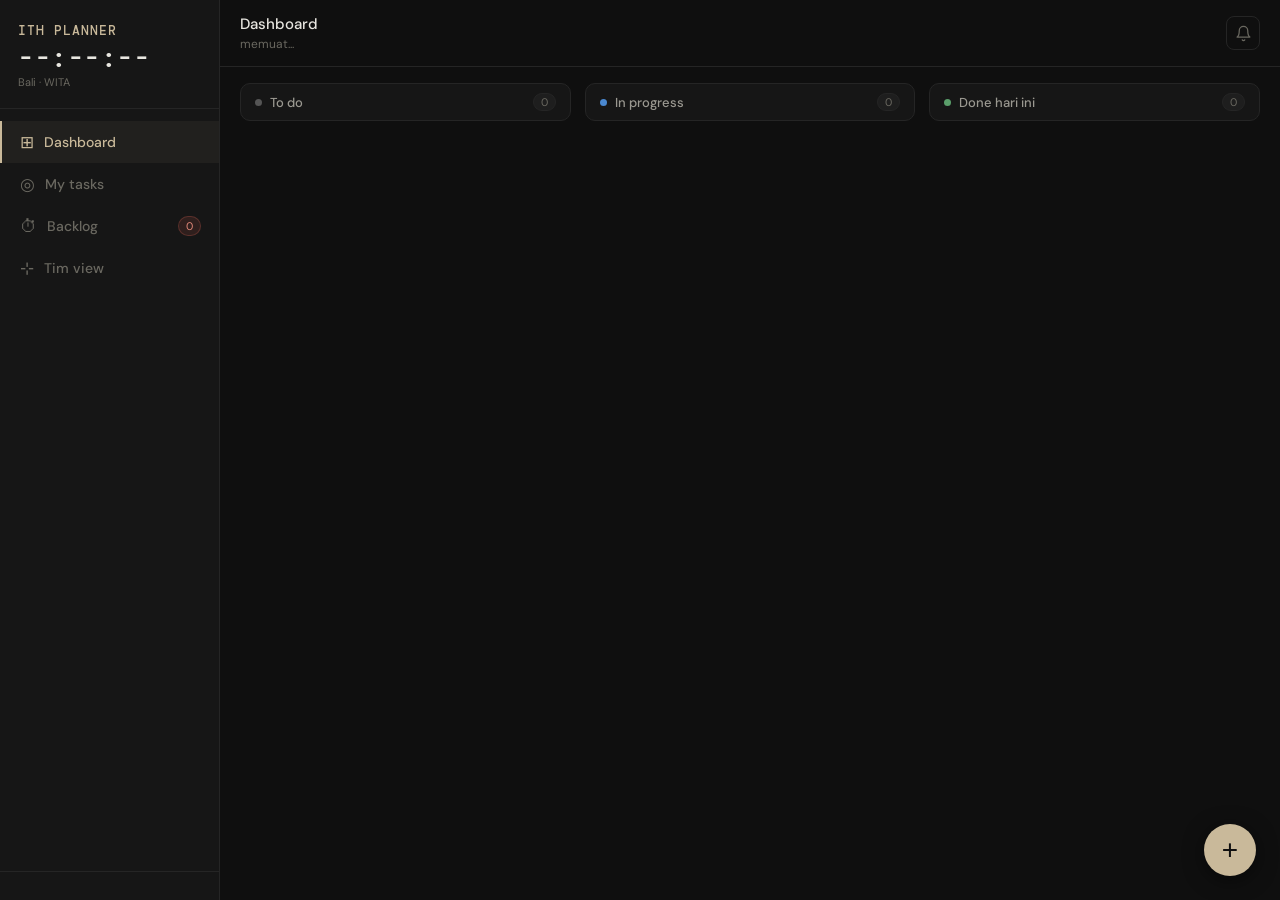
==== app.html @ 9192d0fd "first commit - ith planner app" ====
<!DOCTYPE html>
<html lang="id">
<head>
  <meta charset="UTF-8" />
  <meta name="viewport" content="width=device-width, initial-scale=1.0" />
  <title>ITH Planner</title>
  <link rel="preconnect" href="https://fonts.googleapis.com" />
  <link href="https://fonts.googleapis.com/css2?family=DM+Mono:wght@400;500&family=DM+Sans:wght@400;500;600&display=swap" rel="stylesheet" />
  <link rel="stylesheet" href="css/main.css" />
</head>
<body>

<aside id="sidebar">
  <div class="sidebar-brand">
    <p class="brand-name">ITH Planner</p>
    <p class="brand-clock" id="clockDisplay">--:--:--</p>
    <p class="brand-date"  id="dateDisplay">Bali · WITA</p>
  </div>
  <nav class="nav-section">
    <div class="nav-item active" data-view="kanban"><span class="nav-icon">⊞</span><span class="nav-label">Dashboard</span></div>
    <div class="nav-item" data-view="my"><span class="nav-icon">◎</span><span class="nav-label">My tasks</span></div>
    <div class="nav-item" data-view="backlog"><span class="nav-icon">⏱</span><span class="nav-label">Backlog</span><span class="nav-badge red" id="backlogBadge">0</span></div>
    <div class="nav-item" data-view="tim"><span class="nav-icon">⊹</span><span class="nav-label">Tim view</span></div>
  </nav>
  <div class="sidebar-user" id="sidebarUser"></div>
</aside>

<div id="main">
  <div class="topbar">
    <div class="topbar-left">
      <p id="topbarTitle">Dashboard</p>
      <span id="topbarSub">memuat...</span>
    </div>
    <div class="topbar-right">
      <div id="dashControls" style="display:none; align-items:center; gap:8px;">
        <div class="sort-control">
          <button class="sort-btn active" data-sort="edited">Terakhir diedit</button>
          <button class="sort-btn"        data-sort="created">Terbaru dibuat</button>
        </div>
        <div class="view-toggle">
          <button class="view-btn active" data-vt="kanban">Progress</button>
          <button class="view-btn"        data-vt="priority">Prioritas</button>
        </div>
      </div>
      <button class="notif-btn" id="notifBtn" title="Notifikasi" aria-label="Notifikasi">
        <svg xmlns="http://www.w3.org/2000/svg" width="17" height="17" viewBox="0 0 24 24" fill="none" stroke="currentColor" stroke-width="1.8" stroke-linecap="round" stroke-linejoin="round" aria-hidden="true">
          <path d="M18 8A6 6 0 0 0 6 8c0 7-3 9-3 9h18s-3-2-3-9"/>
          <path d="M13.73 21a2 2 0 0 1-3.46 0"/>
        </svg>
        <span class="notif-badge" id="notifBadge">0</span>
      </button>
    </div>
  </div>

  <!-- KANBAN -->
  <div class="view active" id="kanbanView">
    <div class="kanban-col">
      <div class="col-header"><div class="col-dot" style="background:#555"></div><span class="col-title">To do</span><span class="col-count" id="cnt-todo">0</span></div>
      <div class="col-cards" id="col-todo" data-status="todo"></div>
    </div>
    <div class="kanban-col">
      <div class="col-header"><div class="col-dot" style="background:var(--prog-dot)"></div><span class="col-title">In progress</span><span class="col-count" id="cnt-inprogress">0</span></div>
      <div class="col-cards" id="col-inprogress" data-status="inprogress"></div>
    </div>
    <div class="kanban-col">
      <div class="col-header"><div class="col-dot" style="background:var(--done-dot)"></div><span class="col-title">Done hari ini</span><span class="col-count" id="cnt-done">0</span></div>
      <div class="col-cards" id="col-done" data-status="done"></div>
    </div>
  </div>

  <!-- PRIORITY VIEW -->
  <div class="view" id="priorityView">
    <div id="priorityContent" style="width:100%;overflow-y:auto;padding:16px 20px;"></div>
  </div>

  <!-- MY TASKS -->
  <div class="view" id="myView">
    <div id="myContent" style="width:100%;overflow-y:auto;padding:16px 20px;"></div>
  </div>

  <!-- BACKLOG -->
  <div class="view" id="backlogView">
    <div style="width:100%;overflow-y:auto;padding:16px 20px;">
      <div class="backlog-header"><p>Backlog — task belum dikerjakan</p><span>Diurutkan dari yang paling lama</span></div>
      <div id="backlogContent"></div>
    </div>
  </div>

  <!-- TIM VIEW -->
  <div class="view" id="timView">
    <div class="tim-filters">
      <div class="filter-group">
        <span class="filter-label">Orang</span>
        <div class="filter-chips" id="filterPerson"><button class="chip active" data-uid="all">Semua</button></div>
      </div>
      <div class="filter-group">
        <span class="filter-label">Status</span>
        <div class="filter-chips" id="filterStatus">
          <button class="chip active" data-status="all">Semua</button>
          <button class="chip" data-status="todo">To do</button>
          <button class="chip" data-status="inprogress">In progress</button>
          <button class="chip" data-status="done">Selesai</button>
        </div>
      </div>
      <div class="filter-group">
        <span class="filter-label">Tanggal</span>
        <div class="tim-date-range">
          <input type="date" id="timDateFrom" /><span class="tim-date-sep">—</span><input type="date" id="timDateTo" />
        </div>
      </div>
    </div>
    <div id="timViewContent"></div>
  </div>
</div>

<button id="fab" title="Tambah task (N)">+</button>

<!-- NOTIFICATION PANEL -->
<div id="notifPanel">
  <div class="notif-panel-header">
    <span class="notif-panel-title">Notifikasi</span>
    <span class="notif-mark-all" id="markAllRead">Tandai semua dibaca</span>
  </div>
  <div class="notif-list" id="notifList"><div class="notif-empty">Belum ada notifikasi</div></div>
</div>

<!-- MODAL -->
<div class="modal-overlay" id="taskModal">
  <div class="modal">
    <div class="modal-title">
      <span id="modalTitle">Task baru</span>
      <span class="modal-close" id="modalClose">✕</span>
    </div>

    <div class="form-group" id="statusRow">
      <label>Status</label>
      <div class="status-btns">
        <button class="status-btn active" data-s="todo"       tabindex="0">To do</button>
        <button class="status-btn"        data-s="inprogress" tabindex="0">In progress</button>
        <button class="status-btn"        data-s="done"       tabindex="0">Selesai</button>
      </div>
    </div>

    <div class="form-group">
      <label>Judul <span class="req-mark">*</span></label>
      <input type="text" id="taskTitle" placeholder="Apa yang perlu dikerjakan?" />
    </div>

    <div class="form-group">
      <label>Deskripsi (opsional)</label>
      <textarea id="taskDesc" placeholder="Detail task, konteks, atau catatan..."></textarea>
    </div>

    <div class="form-group">
      <label>Prioritas <span class="req-mark">*</span></label>
      <div class="priority-btns">
        <button class="prio-btn"            data-p="high" tabindex="0">High</button>
        <button class="prio-btn active-med" data-p="med"  tabindex="0">Med</button>
        <button class="prio-btn"            data-p="low"  tabindex="0">Low</button>
      </div>
    </div>

    <div class="form-group">
      <label>Tanggal task <span class="req-mark">*</span></label>
      <input type="date" id="taskDate" />
    </div>

    <div class="form-group">
      <label>Assign ke <span class="req-mark">*</span></label>
      <div class="assignee-checkboxes" id="assigneeList"></div>
    </div>

    <div id="historySection" style="display:none;">
      <div class="history-list">
        <p class="history-title">Riwayat perubahan</p>
        <div id="historyItems"></div>
      </div>
    </div>

    <div class="modal-actions">
      <button class="btn-danger" id="btnDelete" style="display:none;">Hapus</button>
      <button class="btn-cancel" id="btnCancel">Batal</button>
      <button class="btn-save"   id="btnSave">Simpan</button>
    </div>
    <p class="kbd-hint">Ctrl+Enter simpan · Esc tutup · Shift+Enter baris baru di deskripsi</p>
  </div>
</div>

<!-- TOAST -->
<div id="toast"></div>

<script type="module">
import { requireAuth, signOut, upsertProfile, getAllProfiles } from './js/auth.js'
import {
  getActiveTasks, getTodayDoneTasks, getBacklogTasks, getAllTasksForTimView,
  createTask, updateTask, deleteTask, updateAssignees,
  getTaskHistory, subscribeToTasks,
  getNotifications, markNotificationRead, markAllNotificationsRead,
  subscribeToNotifications, calcOverdueDays
} from './js/tasks.js'

/* ── STATE ── */
let currentUser    = null
let allProfiles    = []
let activeTasks    = []
let doneTasks      = []
let currentView    = 'kanban'
let editingTaskId  = null
let selectedPriority = 'med'
let selectedStatus   = 'todo'
let draggedTaskId  = null
let isDragging     = false
let dashSort       = 'edited'
let notifications  = []

const COLORS = ['#a89ae0','#6ab8a0','#e08878','#c9b99a','#7aabf0']
const timFilters = { assigneeIds: [], statuses: [], dateFrom: '', dateTo: '' }
const prioOrder  = { high: 0, med: 1, low: 2 }
const sortByPrio = (a, b) => (prioOrder[a.priority] ?? 1) - (prioOrder[b.priority] ?? 1)

/* ── CLOCK ── */
function updateClock() {
  const bali = new Date(new Date().toLocaleString('en-US', { timeZone: 'Asia/Makassar' }))
  const pad = n => String(n).padStart(2,'0')
  document.getElementById('clockDisplay').textContent =
    `${pad(bali.getHours())}:${pad(bali.getMinutes())}:${pad(bali.getSeconds())}`
  document.getElementById('dateDisplay').textContent =
    bali.toLocaleDateString('id-ID', { weekday:'long', day:'numeric', month:'long', year:'numeric', timeZone:'Asia/Makassar' })
}
setInterval(updateClock, 1000); updateClock()

/* ── HELPERS ── */
function initials(name) { return (name||'?').split(' ').map(w=>w[0]).join('').toUpperCase().slice(0,2) }
function profileById(id) { return allProfiles.find(p => p.id === id) || null }

function avatarEl(profile, size = 20) {
  const el = document.createElement('div')
  el.className = size <= 20 ? 'av-sm' : 'avatar'
  el.style.background = (profile?.avatar_color || '#555') + '22'
  el.style.color = profile?.avatar_color || '#555'
  if (size !== 20 && size !== 32) {
    el.style.width = size+'px'; el.style.height = size+'px'
    el.style.fontSize = Math.floor(size*0.38)+'px'
  }
  el.textContent = initials(profile?.name || '?')
  return el
}

function fmtDateTime(ts) {
  if (!ts) return ''
  const d = new Date(ts)
  return d.toLocaleDateString('id-ID', { day:'numeric', month:'short' }) + ' ' +
         d.toLocaleTimeString('id-ID', { hour:'2-digit', minute:'2-digit' })
}

function fmtDate(ts) {
  if (!ts) return ''
  return new Date(ts).toLocaleDateString('id-ID', { day:'numeric', month:'short' })
}

function fmtDateFull(dateStr) {
  if (!dateStr) return ''
  return new Date(dateStr + 'T00:00:00').toLocaleDateString('id-ID', { weekday:'long', day:'numeric', month:'long', year:'numeric' })
}

function sortByDash(tasks) {
  return [...tasks].sort((a,b) => {
    if (dashSort === 'edited') return new Date(b.last_edited_at||b.created_at) - new Date(a.last_edited_at||a.created_at)
    return new Date(b.created_at) - new Date(a.created_at)
  })
}

function showToast(msg) {
  const t = document.getElementById('toast')
  t.textContent = msg; t.classList.add('show')
  clearTimeout(t._timer)
  t._timer = setTimeout(() => t.classList.remove('show'), 2500)
}

/* ── BUILD CARD ── */
function buildCard(task) {
  const card = document.createElement('div')
  card.className = 'task-card' + (task.status === 'done' ? ' done-card' : '')
  card.dataset.id = task.id; card.draggable = true

  const pClass = { high:'p-high', med:'p-med', low:'p-low' }[task.priority] || 'p-med'
  const pLabel = { high:'High', med:'Med', low:'Low' }[task.priority] || 'Med'
  const desc = task.description ? `<p class="card-desc">${task.description}</p>` : ''

  let footerLine = ''
  if (task.status === 'done' && task.completed_at) {
    footerLine = `Selesai · ${fmtDateTime(task.completed_at)}`
  } else if (task.last_edited_by && task.last_edited_at) {
    const editor = profileById(task.last_edited_by)
    footerLine = `Diedit ${editor?.name||'seseorang'} · ${fmtDateTime(task.last_edited_at)}`
  } else {
    const creator = profileById(task.created_by)
    footerLine = `Dibuat ${creator?.name||'seseorang'} · ${fmtDateTime(task.created_at)}`
  }

  const overdueDays = calcOverdueDays(task.task_date)
  const isOverdue = overdueDays > 0 && task.status !== 'done'

  card.innerHTML = `
    <p class="card-title">${task.title}</p>
    ${desc}
    <div class="card-meta"><span class="priority-badge ${pClass}">${pLabel}</span></div>
    <div class="assignees" id="av-${task.id}"></div>
    <div class="card-footer">
      <span class="footer-text">${footerLine}</span>
      ${isOverdue ? `<span class="overdue-text">overdue ${overdueDays} hari</span>` : ''}
    </div>
  `

  const avCon = card.querySelector(`#av-${task.id}`)
  const assignees = (task.task_assignees||[]).map(a=>a.profiles).filter(Boolean)
  assignees.slice(0,3).forEach(p => avCon.appendChild(avatarEl(p,20)))
  if (assignees.length) {
    const names = document.createElement('span'); names.className = 'assignee-names'
    names.textContent = assignees.map(p=>p.name||'User').join(', ')
    avCon.appendChild(names)
  }

  card.addEventListener('dragstart', (e) => { isDragging = true; draggedTaskId = task.id; card.classList.add('dragging'); e.dataTransfer.effectAllowed = 'move' })
  card.addEventListener('dragend',   () =>  { isDragging = false; draggedTaskId = null; card.classList.remove('dragging') })
  let clickOk = false
  card.addEventListener('mousedown', () => { clickOk = true })
  card.addEventListener('mousemove', () => { clickOk = false })
  card.addEventListener('mouseup',   () => { if (clickOk && !isDragging) openEditModal(task.id) })
  return card
}

/* ── RENDER KANBAN ── */
function renderKanban() {
  const todo   = sortByDash(activeTasks.filter(t => t.status === 'todo'))
  const inprog = sortByDash(activeTasks.filter(t => t.status === 'inprogress'))
  const done   = sortByDash(doneTasks)

  const fill = (colId, cntId, tasks) => {
    const col = document.getElementById(colId); col.innerHTML = ''
    tasks.forEach(t => col.appendChild(buildCard(t)))
    if (!tasks.length) {
      const e = document.createElement('div')
      e.style.cssText = 'padding:20px 0;text-align:center;color:var(--text-muted);font-size:12px;'
      e.textContent = '—'; col.appendChild(e)
    }
    document.getElementById(cntId).textContent = tasks.length
  }

  fill('col-todo','cnt-todo',todo)
  fill('col-inprogress','cnt-inprogress',inprog)
  fill('col-done','cnt-done',done)
  setupDrop()
}

/* ── DRAG DROP ── */
function setupDrop() {
  document.querySelectorAll('.col-cards').forEach(col => {
    col.addEventListener('dragover', (e) => { e.preventDefault(); e.dataTransfer.dropEffect='move'; col.classList.add('drag-over') })
    col.addEventListener('dragleave', (e) => { if (!col.contains(e.relatedTarget)) col.classList.remove('drag-over') })
    col.addEventListener('drop', async (e) => {
      e.preventDefault(); col.classList.remove('drag-over')
      if (!draggedTaskId) return
      const newStatus = col.dataset.status
      const all = [...activeTasks,...doneTasks]
      const task = all.find(t => t.id === draggedTaskId)
      if (!task || task.status === newStatus) return
      await updateTask(draggedTaskId, { status:newStatus }, currentUser.id)
      await loadTasks()
    })
  })
}

/* ── RENDER PRIORITY VIEW ── */
function renderPriorityView() {
  const con = document.getElementById('priorityContent'); con.innerHTML = ''
  const all = sortByDash([...activeTasks,...doneTasks])
  ;[
    { key:'high', label:'High', cls:'p-high' },
    { key:'med',  label:'Med',  cls:'p-med' },
    { key:'low',  label:'Low',  cls:'p-low' }
  ].forEach(g => {
    const tasks = all.filter(t => t.priority === g.key)
    if (!tasks.length) return
    const sec = document.createElement('div'); sec.className = 'list-section'
    sec.innerHTML = `<p class="list-section-title"><span class="priority-badge ${g.cls}">${g.label}</span>&nbsp;· ${tasks.length}</p>`
    tasks.forEach(t => sec.appendChild(buildListItem(t)))
    con.appendChild(sec)
  })
  if (!con.children.length) con.innerHTML = '<div class="empty-state">Belum ada task.</div>'
}

/* ── RENDER MY TASKS — fixed sort, two groups, no checkmark ── */
function renderMyTasks() {
  const con = document.getElementById('myContent'); con.innerHTML = ''
  if (!currentUser) return

  const mine = [...activeTasks,...doneTasks].filter(t =>
    (t.task_assignees||[]).some(a => a.user_id === currentUser.id)
  )
  const ongoing = mine.filter(t => t.status !== 'done').sort(sortByPrio)
  const done    = mine.filter(t => t.status === 'done').sort(sortByPrio)

  if (!mine.length) { con.innerHTML = '<div class="empty-state">Belum ada task yang di-assign ke kamu.</div>'; return }

  if (ongoing.length) {
    const sec = document.createElement('div'); sec.className = 'list-section'
    sec.innerHTML = `<p class="list-section-title">Sedang dikerjakan · ${ongoing.length}</p>`
    ongoing.forEach(t => sec.appendChild(buildMyTaskItem(t, false)))
    con.appendChild(sec)
  }
  if (done.length) {
    const sec = document.createElement('div'); sec.className = 'list-section'
    sec.innerHTML = `<p class="list-section-title">Selesai · ${done.length}</p>`
    done.forEach(t => sec.appendChild(buildMyTaskItem(t, true)))
    con.appendChild(sec)
  }
}

function buildMyTaskItem(task, isDoneGroup) {
  const item = document.createElement('div'); item.className = 'list-item'
  const pClass = { high:'p-high', med:'p-med', low:'p-low' }[task.priority] || 'p-med'
  const titleStyle = isDoneGroup ? 'opacity:0.55;text-decoration:line-through;' : ''
  item.innerHTML = `
    <span class="priority-badge ${pClass}" style="flex-shrink:0">${task.priority}</span>
    <span class="list-title" style="${titleStyle}">${task.title}</span>
    <div class="list-assignees" id="mlav-${task.id}"></div>
    <span class="list-meta">${fmtDate(task.task_date||task.created_at)}</span>
  `
  ;(task.task_assignees||[]).map(a=>a.profiles).filter(Boolean).slice(0,3)
    .forEach(p => item.querySelector(`#mlav-${task.id}`).appendChild(avatarEl(p,20)))
  item.addEventListener('click', () => openEditModal(task.id))
  return item
}

/* ── RENDER BACKLOG ── */
async function renderBacklog() {
  const con = document.getElementById('backlogContent'); con.innerHTML = '<div class="empty-state">Memuat...</div>'
  const tasks = await getBacklogTasks()
  const sorted = [...tasks].sort((a,b) => new Date(a.task_date) - new Date(b.task_date))
  document.getElementById('backlogBadge').textContent = sorted.length
  con.innerHTML = ''
  if (!sorted.length) { con.innerHTML = '<div class="empty-state">✓ Tidak ada task yang tertunda!</div>'; return }
  sorted.forEach(task => {
    const age = calcOverdueDays(task.task_date)
    const ageClass = age >= 7 ? 'old' : age >= 3 ? 'mid' : 'new'
    const item = document.createElement('div'); item.className = 'backlog-item'
    item.innerHTML = `
      <span class="backlog-age ${ageClass}">${age}h</span>
      <span class="backlog-title">${task.title}</span>
      <div class="backlog-assignees" id="bav-${task.id}"></div>
      <button class="btn-done-quick" data-id="${task.id}">✓ Selesai</button>
    `
    ;(task.task_assignees||[]).map(a=>a.profiles).filter(Boolean).slice(0,2)
      .forEach(p => item.querySelector(`#bav-${task.id}`).appendChild(avatarEl(p,20)))
    item.querySelector('.btn-done-quick').addEventListener('click', async (e) => {
      e.stopPropagation()
      await updateTask(task.id, { status:'done' }, currentUser.id)
      renderBacklog(); await loadTasks()
    })
    item.addEventListener('click', e => { if (!e.target.classList.contains('btn-done-quick')) openEditModal(task.id) })
    con.appendChild(item)
  })
}

/* ── RENDER TIM VIEW — flat list ── */
async function renderTimView() {
  const con = document.getElementById('timViewContent'); con.innerHTML = '<div class="empty-state">Memuat...</div>'
  const tasks = await getAllTasksForTimView({
    assigneeIds: timFilters.assigneeIds,
    statuses:    timFilters.statuses,
    dateFrom:    timFilters.dateFrom || null,
    dateTo:      timFilters.dateTo   || null
  })

  con.innerHTML = ''
  if (!tasks.length) { con.innerHTML = '<div class="empty-state">Tidak ada task yang sesuai filter.</div>'; return }

  const sorted = [...tasks].sort((a,b) => {
    const da = a.task_date || a.created_at?.split('T')[0] || ''
    const db = b.task_date || b.created_at?.split('T')[0] || ''
    return db.localeCompare(da)
  })

  if (timFilters.assigneeIds.length === 1) {
    // Single person: flat list
    sorted.forEach(t => con.appendChild(buildTimListItem(t)))
  } else {
    // Multiple/all: group by person
    allProfiles.forEach(profile => {
      const pt = sorted.filter(t => (t.task_assignees||[]).some(a => a.user_id === profile.id))
      if (!pt.length) return
      const sec = document.createElement('div'); sec.className = 'person-section'
      const hdr = document.createElement('div'); hdr.className = 'person-header'
      hdr.appendChild(avatarEl(profile, 24))
      const nm = document.createElement('span'); nm.className = 'person-name'; nm.textContent = profile.name
      const cnt = document.createElement('span'); cnt.className = 'person-count'; cnt.textContent = pt.length + ' task'
      hdr.appendChild(nm); hdr.appendChild(cnt)
      sec.appendChild(hdr)
      pt.forEach(t => sec.appendChild(buildTimListItem(t)))
      con.appendChild(sec)
    })
    const unassigned = sorted.filter(t => !(t.task_assignees||[]).length)
    if (unassigned.length) {
      const sec = document.createElement('div'); sec.className = 'person-section'
      sec.innerHTML = `<div class="person-header"><span class="person-name" style="color:var(--text-muted)">Tanpa assignee</span><span class="person-count">${unassigned.length}</span></div>`
      unassigned.forEach(t => sec.appendChild(buildTimListItem(t)))
      con.appendChild(sec)
    }
  }
  if (!con.children.length) con.innerHTML = '<div class="empty-state">Tidak ada task yang sesuai filter.</div>'
}

/* ── LIST ITEM BUILDERS ── */
function buildListItem(task) {
  const item = document.createElement('div'); item.className = 'list-item'
  const pClass = { high:'p-high', med:'p-med', low:'p-low' }[task.priority] || 'p-med'
  item.innerHTML = `
    <span class="priority-badge ${pClass}" style="flex-shrink:0">${task.priority}</span>
    <span class="list-title">${task.status === 'done' ? '✓ ' : ''}${task.title}</span>
    <div class="list-assignees" id="lav-${task.id}"></div>
    <span class="list-meta">${fmtDate(task.task_date||task.created_at)}</span>
  `
  ;(task.task_assignees||[]).map(a=>a.profiles).filter(Boolean).slice(0,3)
    .forEach(p => item.querySelector(`#lav-${task.id}`).appendChild(avatarEl(p,20)))
  item.addEventListener('click', () => openEditModal(task.id))
  return item
}

function buildTimListItem(task) {
  const item = document.createElement('div'); item.className = 'list-item'
  const pClass = { high:'p-high', med:'p-med', low:'p-low' }[task.priority] || 'p-med'
  const sColors = { todo:'var(--text-muted)', inprogress:'#80c0ff', done:'var(--teal)' }
  const sLabels = { todo:'To do', inprogress:'In progress', done:'Selesai' }
  item.innerHTML = `
    <span class="priority-badge ${pClass}" style="flex-shrink:0">${task.priority}</span>
    <span class="list-title">${task.title}</span>
    <span style="font-size:11px;color:${sColors[task.status]||'var(--text-muted)'};white-space:nowrap;flex-shrink:0">${sLabels[task.status]||task.status}</span>
    <div class="list-assignees" id="tav-${task.id}" style="flex-shrink:0"></div>
    <span class="list-meta">${fmtDate(task.task_date||task.created_at)}</span>
  `
  ;(task.task_assignees||[]).map(a=>a.profiles).filter(Boolean).slice(0,3)
    .forEach(p => item.querySelector(`#tav-${task.id}`).appendChild(avatarEl(p,20)))
  item.addEventListener('click', () => openEditModal(task.id, true))
  return item
}

/* ── TIM VIEW FILTERS ── */
function setupTimViewFilters() {
  const today = new Date().toISOString().split('T')[0]
  document.getElementById('timDateFrom').value = today
  document.getElementById('timDateTo').value   = today
  timFilters.dateFrom = today; timFilters.dateTo = today

  const personChips = document.getElementById('filterPerson')
  personChips.innerHTML = '<button class="chip active" data-uid="all">Semua</button>'
  allProfiles.forEach(p => {
    const chip = document.createElement('button'); chip.className = 'chip'
    chip.dataset.uid = p.id; chip.textContent = p.name; personChips.appendChild(chip)
  })

  personChips.addEventListener('click', e => {
    const chip = e.target.closest('.chip'); if (!chip) return
    const uid = chip.dataset.uid
    if (uid === 'all') {
      personChips.querySelectorAll('.chip').forEach(c => c.classList.remove('active'))
      chip.classList.add('active'); timFilters.assigneeIds = []
    } else {
      personChips.querySelector('[data-uid="all"]').classList.remove('active')
      chip.classList.toggle('active')
      timFilters.assigneeIds = [...personChips.querySelectorAll('.chip.active:not([data-uid="all"])')].map(c => c.dataset.uid)
      if (!timFilters.assigneeIds.length) personChips.querySelector('[data-uid="all"]').classList.add('active')
    }
    renderTimView()
  })

  document.getElementById('filterStatus').addEventListener('click', e => {
    const chip = e.target.closest('.chip'); if (!chip) return
    const s = chip.dataset.status
    if (s === 'all') {
      document.querySelectorAll('#filterStatus .chip').forEach(c => c.classList.remove('active'))
      chip.classList.add('active'); timFilters.statuses = []
    } else {
      document.querySelector('#filterStatus [data-status="all"]').classList.remove('active')
      chip.classList.toggle('active')
      timFilters.statuses = [...document.querySelectorAll('#filterStatus .chip.active:not([data-status="all"])')].map(c => c.dataset.status)
      if (!timFilters.statuses.length) document.querySelector('#filterStatus [data-status="all"]').classList.add('active')
    }
    renderTimView()
  })

  document.getElementById('timDateFrom').addEventListener('change', e => { timFilters.dateFrom = e.target.value; renderTimView() })
  document.getElementById('timDateTo').addEventListener('change',   e => { timFilters.dateTo   = e.target.value; renderTimView() })
}

/* ── MODAL STATUS/PRIO ── */
function setActiveStatus(s) {
  selectedStatus = s
  document.querySelectorAll('.status-btn').forEach(btn => btn.classList.toggle('active', btn.dataset.s === s))
}

function renderPrioBtns() {
  document.querySelectorAll('.prio-btn').forEach(btn => {
    btn.className = 'prio-btn'
    if (btn.dataset.p === selectedPriority) btn.classList.add('active-' + selectedPriority)
  })
}

/* ── RENDER ASSIGNEE LIST — with keyboard nav ── */
function renderAssigneeList(selectedIds) {
  const con = document.getElementById('assigneeList'); con.innerHTML = ''
  con.style.outline = '' // clear validation highlight
  allProfiles.forEach(profile => {
    const item = document.createElement('div')
    item.className = 'assignee-check' + (selectedIds.includes(profile.id) ? ' selected' : '')
    item.dataset.uid = profile.id; item.tabIndex = 0
    item.appendChild(avatarEl(profile, 24))
    const name = document.createElement('span'); name.className = 'assignee-check-name'
    name.textContent = profile.name || profile.email || 'User'
    item.appendChild(name)

    item.addEventListener('click', () => item.classList.toggle('selected'))

    item.addEventListener('keydown', e => {
      if (e.key === ' ' || e.key === 'Enter') {
        e.preventDefault(); item.classList.toggle('selected')
      }
      if (e.key === 'ArrowDown') {
        e.preventDefault()
        const next = item.nextElementSibling
        if (next?.classList.contains('assignee-check')) next.focus()
      }
      if (e.key === 'ArrowUp') {
        e.preventDefault()
        const prev = item.previousElementSibling
        if (prev?.classList.contains('assignee-check')) prev.focus()
      }
      if (e.ctrlKey && e.key === 'Enter') { e.preventDefault(); saveTask() }
    })

    con.appendChild(item)
  })
}

/* ── RENDER HISTORY — 3 items + expand toggle ── */
function renderHistoryItems(hist) {
  const MAX = 3
  const histItems = document.getElementById('historyItems')
  histItems.innerHTML = ''

  function makeHistEl(h) {
    const editor = profileById(h.edited_by)
    const fieldLabel = { title:'judul', description:'deskripsi', status:'status', priority:'prioritas', task_date:'tanggal' }[h.field_changed] || h.field_changed
    const el = document.createElement('div'); el.className = 'history-item'
    el.innerHTML = `
      <div class="history-dot"></div>
      <div>
        <p class="history-text"><strong>${editor?.name||'Seseorang'}</strong> ubah ${fieldLabel}: <em>${h.old_value||'—'}</em> → <em>${h.new_value}</em></p>
        <p class="history-time">${new Date(h.edited_at).toLocaleString('id-ID')}</p>
      </div>
    `
    return el
  }

  hist.slice(0, MAX).forEach(h => histItems.appendChild(makeHistEl(h)))

  if (hist.length > MAX) {
    const remaining = hist.slice(MAX)
    let expanded = false
    const expandedEls = []

    const btn = document.createElement('button'); btn.className = 'history-expand-btn'
    btn.textContent = `Lihat ${remaining.length} perubahan lainnya`

    btn.addEventListener('click', () => {
      if (!expanded) {
        remaining.forEach(h => {
          const el = makeHistEl(h)
          histItems.insertBefore(el, btn)
          expandedEls.push(el)
        })
        btn.textContent = 'Sembunyikan'
        expanded = true
      } else {
        expandedEls.forEach(el => el.remove())
        expandedEls.length = 0
        btn.textContent = `Lihat ${remaining.length} perubahan lainnya`
        expanded = false
      }
    })
    histItems.appendChild(btn)
  }
}

/* ── VALIDATION ── */
function validateForm() {
  let valid = true
  const titleEl = document.getElementById('taskTitle')
  titleEl.style.borderColor = ''

  if (!titleEl.value.trim()) {
    titleEl.style.borderColor = 'var(--danger)'
    valid = false
  }

  const assignedCount = document.querySelectorAll('.assignee-check.selected').length
  if (!assignedCount) {
    document.getElementById('assigneeList').style.outline = '1px solid var(--danger)'
    valid = false
  }

  if (!valid) showToast('Ada field yang wajib diisi')
  return valid
}

/* ── MODAL OPEN/CLOSE ── */
function openCreateModal() {
  editingTaskId = null; selectedPriority = 'med'; selectedStatus = 'todo'
  document.getElementById('modalTitle').textContent = 'Task baru'
  document.getElementById('taskTitle').value = ''
  document.getElementById('taskTitle').style.borderColor = ''
  document.getElementById('taskDesc').value = ''
  document.getElementById('taskDate').value = new Date().toISOString().split('T')[0]
  document.getElementById('btnDelete').style.display = 'none'
  document.getElementById('historySection').style.display = 'none'
  setActiveStatus('todo'); renderPrioBtns(); renderAssigneeList([])
  openModal()
  requestAnimationFrame(() => requestAnimationFrame(() => document.getElementById('taskTitle').focus()))
}

async function openEditModal(taskId, fromTimView = false) {
  const allMerged = [...activeTasks,...doneTasks]
  let task = allMerged.find(t => t.id === taskId)
  if (!task) { const all = await getAllTasksForTimView(); task = all.find(t => t.id === taskId) }
  if (!task) return

  editingTaskId    = taskId
  selectedPriority = task.priority || 'med'
  selectedStatus   = task.status   || 'todo'

  document.getElementById('modalTitle').textContent = 'Edit task'
  document.getElementById('taskTitle').value   = task.title
  document.getElementById('taskTitle').style.borderColor = ''
  document.getElementById('taskDesc').value    = task.description || ''
  document.getElementById('taskDate').value    = task.task_date || new Date().toISOString().split('T')[0]
  document.getElementById('btnDelete').style.display = 'block'

  setActiveStatus(selectedStatus); renderPrioBtns()
  renderAssigneeList((task.task_assignees||[]).map(a=>a.user_id))

  const hist = await getTaskHistory(taskId)
  const histSec = document.getElementById('historySection')
  if (hist.length) { histSec.style.display = 'block'; renderHistoryItems(hist) }
  else { histSec.style.display = 'none' }

  openModal()
  document.querySelector('.status-btn.active')?.focus()
}

function openModal()  { document.getElementById('taskModal').classList.add('open') }
function closeModal() { document.getElementById('taskModal').classList.remove('open') }

async function saveTask() {
  if (!validateForm()) return

  const btnSave = document.getElementById('btnSave')
  btnSave.disabled = true; btnSave.textContent = 'Menyimpan...'

  const assigneeIds = [...document.querySelectorAll('.assignee-check.selected')].map(i => i.dataset.uid)
  const taskData = {
    title:       document.getElementById('taskTitle').value.trim(),
    description: document.getElementById('taskDesc').value.trim(),
    priority:    selectedPriority,
    status:      selectedStatus,
    task_date:   document.getElementById('taskDate').value
  }

  try {
    if (editingTaskId) {
      const allMerged = [...activeTasks,...doneTasks]
      const task = allMerged.find(t => t.id === editingTaskId)
      await updateTask(editingTaskId, taskData, currentUser.id)
      await updateAssignees(editingTaskId, assigneeIds, currentUser.id, task?.title || taskData.title)
    } else {
      await createTask(taskData, assigneeIds, currentUser.id)
    }
    closeModal(); await loadTasks()
    if (currentView === 'tim') renderTimView()
  } catch(e) { console.error(e) }

  btnSave.disabled = false; btnSave.textContent = 'Simpan'
}

/* ── KEYBOARD NAV IN MODAL ── */
function setupModalKeyboard() {
  const statusBtns = () => [...document.querySelectorAll('.status-btn')]
  const prioBtns   = () => [...document.querySelectorAll('.prio-btn')]

  document.querySelectorAll('.status-btn').forEach((btn, i, arr) => {
    btn.addEventListener('keydown', e => {
      if (e.key==='ArrowRight') { e.preventDefault(); arr[(i+1)%arr.length].focus() }
      if (e.key==='ArrowLeft')  { e.preventDefault(); arr[(i-1+arr.length)%arr.length].focus() }
      if (e.key===' ')          { e.preventDefault(); setActiveStatus(btn.dataset.s); document.getElementById('taskTitle').focus() }
      if (e.ctrlKey && e.key==='Enter') { e.preventDefault(); saveTask() }
    })
  })

  document.getElementById('taskTitle').addEventListener('keydown', e => {
    if (e.key==='Enter' && !e.ctrlKey)  { e.preventDefault(); document.getElementById('taskDesc').focus() }
    if (e.ctrlKey && e.key==='Enter')   { e.preventDefault(); saveTask() }
  })

  document.getElementById('taskDesc').addEventListener('keydown', e => {
    if (e.key==='Enter' && !e.shiftKey && !e.ctrlKey) { e.preventDefault(); prioBtns()[0]?.focus() }
    if (e.ctrlKey && e.key==='Enter') { e.preventDefault(); saveTask() }
  })

  document.querySelectorAll('.prio-btn').forEach((btn, i, arr) => {
    btn.addEventListener('keydown', e => {
      if (e.key==='ArrowRight') { e.preventDefault(); arr[(i+1)%arr.length].focus() }
      if (e.key==='ArrowLeft')  { e.preventDefault(); arr[(i-1+arr.length)%arr.length].focus() }
      if (e.key===' ') { e.preventDefault(); selectedPriority=btn.dataset.p; renderPrioBtns(); document.getElementById('taskDate').focus() }
      if (e.ctrlKey && e.key==='Enter') { e.preventDefault(); saveTask() }
    })
  })

  document.getElementById('taskDate').addEventListener('keydown', e => {
    if (e.key==='Enter' && !e.ctrlKey) { e.preventDefault(); document.getElementById('assigneeList').querySelector('.assignee-check')?.focus() }
    if (e.ctrlKey && e.key==='Enter')  { e.preventDefault(); saveTask() }
  })
}

/* ── NOTIFICATIONS ── */
async function loadNotifications() {
  if (!currentUser) return
  notifications = await getNotifications(currentUser.id)
  renderNotifications()
}

function renderNotifications() {
  const list = document.getElementById('notifList')
  const unread = notifications.filter(n => !n.is_read)
  const badge = document.getElementById('notifBadge')

  if (unread.length) { badge.textContent = unread.length; badge.classList.add('visible') }
  else { badge.classList.remove('visible') }

  list.innerHTML = ''
  if (!notifications.length) { list.innerHTML = '<div class="notif-empty">Belum ada notifikasi</div>'; return }

  notifications.forEach(n => {
    const item = document.createElement('div')
    item.className = 'notif-item' + (!n.is_read ? ' unread' : '')
    item.innerHTML = `
      <div class="notif-item-body">
        <p class="notif-msg">${n.message||'Notifikasi baru'}</p>
        <p class="notif-time">${new Date(n.created_at).toLocaleString('id-ID')}</p>
      </div>
      ${!n.is_read ? `<button class="notif-read-btn" data-id="${n.id}">Dibaca</button>` : ''}
    `
    item.addEventListener('click', async (e) => {
      if (e.target.classList.contains('notif-read-btn')) {
        e.stopPropagation(); await markNotificationRead(n.id); await loadNotifications(); return
      }
      if (n.task_id) {
        document.getElementById('notifPanel').classList.remove('open')
        await openEditModal(n.task_id)
        if (!n.is_read) { await markNotificationRead(n.id); await loadNotifications() }
      }
    })
    list.appendChild(item)
  })
}

/* ── LOAD ── */
async function loadTasks() {
  ;[activeTasks, doneTasks] = await Promise.all([getActiveTasks(), getTodayDoneTasks()])
  renderCurrentView()
  updateTopbarSub()
}

function renderCurrentView() {
  if      (currentView === 'kanban')   renderKanban()
  else if (currentView === 'priority') renderPriorityView()
  else if (currentView === 'my')       renderMyTasks()
  else if (currentView === 'backlog')  renderBacklog()
  else if (currentView === 'tim')      renderTimView()
}

function updateTopbarSub() {
  document.getElementById('topbarSub').textContent =
    `${activeTasks.length} aktif · ${doneTasks.length} selesai hari ini · sync otomatis`
}

/* ── NAV ── */
document.querySelectorAll('.nav-item').forEach(item => {
  item.addEventListener('click', () => {
    document.querySelectorAll('.nav-item').forEach(i => i.classList.remove('active'))
    item.classList.add('active')
    currentView = item.dataset.view
    document.querySelectorAll('.view').forEach(v => v.classList.remove('active'))
    const viewIds = { kanban:'kanbanView', priority:'priorityView', my:'myView', backlog:'backlogView', tim:'timView' }
    const titles  = { kanban:'Dashboard', priority:'Dashboard', my:'My tasks', backlog:'Backlog', tim:'Tim view' }
    const isDash  = currentView === 'kanban' || currentView === 'priority'
    document.getElementById(viewIds[currentView]||'kanbanView').classList.add('active')
    document.getElementById('topbarTitle').textContent = titles[currentView]||''
    document.getElementById('dashControls').style.display = isDash ? 'flex' : 'none'
    renderCurrentView()
  })
})

document.querySelectorAll('.sort-btn').forEach(btn => {
  btn.addEventListener('click', () => {
    document.querySelectorAll('.sort-btn').forEach(b => b.classList.remove('active'))
    btn.classList.add('active'); dashSort = btn.dataset.sort; renderCurrentView()
  })
})

document.querySelectorAll('.view-btn').forEach(btn => {
  btn.addEventListener('click', () => {
    document.querySelectorAll('.view-btn').forEach(b => b.classList.remove('active'))
    btn.classList.add('active'); currentView = btn.dataset.vt
    document.querySelectorAll('.view').forEach(v => v.classList.remove('active'))
    document.getElementById(currentView==='kanban' ? 'kanbanView' : 'priorityView').classList.add('active')
    renderCurrentView()
  })
})

/* ── MODAL EVENTS ── */
document.querySelectorAll('.status-btn').forEach(btn => btn.addEventListener('click', () => setActiveStatus(btn.dataset.s)))
document.querySelectorAll('.prio-btn').forEach(btn => btn.addEventListener('click', () => { selectedPriority=btn.dataset.p; renderPrioBtns() }))

document.getElementById('fab').addEventListener('click', openCreateModal)
document.getElementById('modalClose').addEventListener('click', closeModal)
document.getElementById('btnCancel').addEventListener('click', closeModal)
document.getElementById('btnSave').addEventListener('click', saveTask)
document.getElementById('taskModal').addEventListener('click', e => { if (e.target.id==='taskModal') closeModal() })
document.getElementById('btnDelete').addEventListener('click', async () => {
  if (!editingTaskId || !confirm('Hapus task ini?')) return
  await deleteTask(editingTaskId); closeModal(); await loadTasks()
})

/* ── GLOBAL SHORTCUTS ── */
document.addEventListener('keydown', e => {
  if (e.key === 'n' && !['INPUT','TEXTAREA','SELECT'].includes(document.activeElement.tagName)) {
    e.preventDefault(); openCreateModal()
  }
  if (e.key === 'Escape') closeModal()
})

/* ── NOTIF PANEL ── */
document.getElementById('notifBtn').addEventListener('click', (e) => {
  e.stopPropagation()
  document.getElementById('notifPanel').classList.toggle('open')
})
document.getElementById('markAllRead').addEventListener('click', async () => {
  await markAllNotificationsRead(currentUser.id); await loadNotifications()
})
document.addEventListener('click', (e) => {
  const panel = document.getElementById('notifPanel')
  if (!panel.contains(e.target) && !document.getElementById('notifBtn').contains(e.target))
    panel.classList.remove('open')
})

/* ── RESPONSIVE ── */
window.addEventListener('resize', () => {
  if (window.innerWidth <= 700 && currentView === 'kanban') {
    currentView = 'priority'
    document.querySelectorAll('.view').forEach(v => v.classList.remove('active'))
    document.getElementById('priorityView').classList.add('active')
    renderPriorityView()
  }
})

/* ── INIT ── */
async function init() {
  const { requireAuth, signOut: so, upsertProfile: up, getAllProfiles: gap } = await import('./js/auth.js')
  const session = await requireAuth()
  if (!session) return

  currentUser = session.user
  allProfiles = await gap()
  let currentProfile = allProfiles.find(p => p.id === currentUser.id)

  if (!currentProfile) {
    const name = currentUser.email.split('@')[0]
    const color = COLORS[Math.floor(Math.random() * COLORS.length)]
    await up(currentUser.id, name, color)
    allProfiles = await gap(); currentProfile = allProfiles.find(p => p.id === currentUser.id)
  }

  const userEl = document.getElementById('sidebarUser')
  userEl.appendChild(avatarEl(currentProfile, 32))
  const info = document.createElement('div'); info.className = 'user-info'
  info.innerHTML = `<p>${currentProfile?.name||'User'}</p><span>Online</span>`
  userEl.appendChild(info)

  const logout = document.createElement('span'); logout.className = 'btn-logout'; logout.title = 'Keluar'
  logout.innerHTML = `<svg xmlns="http://www.w3.org/2000/svg" width="22" height="22" viewBox="0 0 24 24" fill="none" stroke="currentColor" stroke-width="1.8" stroke-linecap="round" stroke-linejoin="round"><path d="M18.36 6.64a9 9 0 1 1-12.73 0"/><line x1="12" y1="2" x2="12" y2="12"/></svg>`
  logout.addEventListener('click', () => { if (confirm('Yakin mau logout dari ITH Planner?')) so() })
  userEl.appendChild(logout)

  document.getElementById('dashControls').style.display = 'flex'
  setupTimViewFilters(); setupModalKeyboard()
  await loadTasks(); await loadNotifications()

  subscribeToTasks(async () => {
    await loadTasks()
    if (currentView === 'backlog') renderBacklog()
    if (currentView === 'tim')    renderTimView()
  })

  subscribeToNotifications(currentUser.id, async () => { await loadNotifications() })
}

init()
</script>
</body>
</html>
---- css/main.css ----
/* ── RESET ── */
*, *::before, *::after { box-sizing: border-box; margin: 0; padding: 0; }

/* ── VARIABLES ── */
:root {
  --bg:         #0f0f0f;
  --surface:    #161616;
  --surface2:   #1e1e1e;
  --border:     #252525;
  --border2:    #303030;
  --text:       #e8e6e0;
  --text-muted: #6a6860;
  --text-sub:   #9a9890;
  --accent:     #c9b99a;
  --accent-dim: #7a6a56;
  --purple:     #a89ae0;
  --teal:       #6ab8a0;
  --coral:      #e08878;
  --danger:     #c0574a;
  --prog-dot:   #4a88d0;
  --done-dot:   #5a9e6a;
  --radius:     10px;
  --sidebar-w:  220px;
}

body {
  font-family: 'DM Sans', sans-serif;
  background: var(--bg);
  color: var(--text);
  height: 100vh;
  display: flex;
  overflow: hidden;
}

/* ═══════════════════════════
   SIDEBAR
═══════════════════════════ */
#sidebar {
  width: var(--sidebar-w); min-width: var(--sidebar-w);
  background: var(--surface);
  border-right: 1px solid var(--border);
  display: flex; flex-direction: column;
}

.sidebar-brand {
  padding: 22px 18px 18px;
  border-bottom: 1px solid var(--border);
}

.brand-name {
  font-family: 'DM Mono', monospace;
  font-size: 13px; font-weight: 500;
  color: var(--accent);
  letter-spacing: 0.08em; text-transform: uppercase;
  margin-bottom: 6px;
}

.brand-clock {
  font-family: 'DM Mono', monospace;
  font-size: 26px; font-weight: 500;
  color: var(--text); letter-spacing: 0.02em;
  line-height: 1; margin-bottom: 4px;
}

.brand-date { font-size: 11px; color: var(--text-muted); line-height: 1.4; }

.nav-section { flex: 1; padding: 12px 0; }

.nav-item {
  display: flex; align-items: center; gap: 10px;
  padding: 10px 18px; font-size: 14px;
  color: var(--text-muted); cursor: pointer;
  border-left: 2px solid transparent;
  transition: all 0.12s; user-select: none;
}
.nav-item:hover  { color: var(--text-sub); background: var(--surface2); }
.nav-item.active { color: var(--accent); border-left-color: var(--accent); background: rgba(201,185,154,0.06); }

.nav-icon  { font-size: 17px; flex-shrink: 0; }
.nav-label { font-size: 14px; font-weight: 500; }

.nav-badge {
  margin-left: auto; font-size: 11px;
  background: var(--surface2); color: var(--text-muted);
  padding: 2px 7px; border-radius: 20px; border: 1px solid var(--border);
}
.nav-badge.red { background: rgba(192,87,74,0.15); color: var(--coral); border-color: rgba(192,87,74,0.3); }

.sidebar-user {
  padding: 14px 18px; border-top: 1px solid var(--border);
  display: flex; align-items: center; gap: 10px;
}

.avatar {
  width: 32px; height: 32px; border-radius: 50%;
  display: flex; align-items: center; justify-content: center;
  font-size: 12px; font-weight: 600; flex-shrink: 0;
}

.user-info p    { font-size: 13px; font-weight: 500; }
.user-info span { font-size: 12px; color: var(--text-muted); }

.btn-logout {
  margin-left: auto; color: var(--text-muted);
  cursor: pointer; padding: 4px; border-radius: 6px;
  display: flex; align-items: center; transition: color 0.12s;
}
.btn-logout:hover { color: var(--danger); }

/* ═══════════════════════════
   MAIN
═══════════════════════════ */
#main { flex: 1; display: flex; flex-direction: column; overflow: hidden; }

.topbar {
  padding: 14px 20px; border-bottom: 1px solid var(--border);
  display: flex; align-items: center; justify-content: space-between;
  flex-shrink: 0; gap: 12px;
}

.topbar-left p    { font-size: 15px; font-weight: 500; }
.topbar-left span { font-size: 12px; color: var(--text-muted); margin-top: 2px; display: block; }
.topbar-right     { display: flex; gap: 8px; align-items: center; }

/* Notification bell */
.notif-btn {
  position: relative; width: 34px; height: 34px;
  border-radius: 8px; border: 1px solid var(--border);
  background: transparent; cursor: pointer;
  display: flex; align-items: center; justify-content: center;
  color: var(--text-muted); font-size: 16px;
  transition: all 0.12s;
}
.notif-btn:hover { border-color: var(--border2); color: var(--text-sub); }

.notif-badge {
  position: absolute; top: -4px; right: -4px;
  min-width: 16px; height: 16px;
  background: var(--coral); color: #fff;
  font-size: 9px; font-weight: 700;
  border-radius: 8px; padding: 0 4px;
  display: flex; align-items: center; justify-content: center;
  display: none;
}
.notif-badge.visible { display: flex; }

/* View toggle */
.view-toggle {
  display: flex; border: 1px solid var(--border);
  border-radius: var(--radius); overflow: hidden;
}
.view-btn {
  padding: 6px 14px; font-size: 13px; font-weight: 500;
  cursor: pointer; color: var(--text-muted);
  border: none; background: transparent;
  transition: all 0.12s; font-family: 'DM Sans', sans-serif;
}
.view-btn.active { background: var(--surface2); color: var(--text); }
.view-btn + .view-btn { border-left: 1px solid var(--border); }

/* Sort buttons */
.sort-control {
  display: flex; border: 1px solid var(--border);
  border-radius: var(--radius); overflow: hidden;
}
.sort-btn {
  padding: 6px 12px; font-size: 12px;
  cursor: pointer; color: var(--text-muted);
  border: none; background: transparent;
  transition: all 0.12s; font-family: 'DM Sans', sans-serif;
  white-space: nowrap;
}
.sort-btn.active { background: var(--surface2); color: var(--text); }
.sort-btn + .sort-btn { border-left: 1px solid var(--border); }

/* ── VIEWS ── */
.view { display: none; flex: 1; overflow: hidden; }
.view.active { display: flex; }

/* ═══════════════════════════
   KANBAN
═══════════════════════════ */
#kanbanView {
  overflow-x: auto; overflow-y: hidden;
  padding: 16px 20px; gap: 14px;
  align-items: stretch; background: var(--bg);
}

.kanban-col {
  flex: 1; min-width: 240px;
  display: flex; flex-direction: column; height: 100%;
}

.col-header {
  display: flex; align-items: center; gap: 8px;
  padding: 9px 14px; background: var(--surface);
  border: 1px solid var(--border); border-radius: var(--radius);
  margin-bottom: 10px; flex-shrink: 0;
}

.col-dot   { width: 7px; height: 7px; border-radius: 50%; flex-shrink: 0; }
.col-title { font-size: 13px; font-weight: 500; color: var(--text-sub); }
.col-count {
  font-size: 11px; color: var(--text-muted);
  background: var(--surface2); border: 1px solid var(--border);
  padding: 1px 7px; border-radius: 20px; margin-left: auto;
}

.col-cards {
  flex: 1; overflow-y: auto; display: flex;
  flex-direction: column; gap: 8px; padding: 2px;
  border-radius: var(--radius); transition: background 0.12s;
  scrollbar-width: thin; scrollbar-color: var(--border2) transparent;
}
.col-cards::-webkit-scrollbar { width: 4px; }
.col-cards::-webkit-scrollbar-thumb { background: var(--border2); border-radius: 4px; }
.col-cards.drag-over {
  background: rgba(201,185,154,0.05);
  outline: 1px dashed rgba(201,185,154,0.2); outline-offset: 2px;
}

/* ── TASK CARD ── */
.task-card {
  background: var(--surface); border: 1px solid var(--border);
  border-radius: var(--radius); padding: 14px;
  cursor: pointer; transition: border-color 0.12s; user-select: none; flex-shrink: 0;
}
.task-card:hover { border-color: var(--border2); }
.task-card.dragging { opacity: 0.4; }
.task-card.done-card { opacity: 0.55; }

.card-title {
  font-size: 14px; font-weight: 600;
  line-height: 1.4; margin-bottom: 8px; color: var(--text);
}
.done-card .card-title { text-decoration: line-through; color: var(--text-muted); font-weight: 500; }

.card-desc {
  font-size: 12px; color: var(--text-muted);
  line-height: 1.5; margin-bottom: 8px;
  display: -webkit-box; -webkit-line-clamp: 2;
  -webkit-box-orient: vertical; overflow: hidden;
}

.card-meta { display: flex; align-items: center; gap: 6px; flex-wrap: wrap; margin-bottom: 8px; }

.priority-badge { font-size: 10px; padding: 2px 7px; border-radius: 4px; font-weight: 500; }
.p-high { background: rgba(224,136,120,0.15); color: var(--coral); }
.p-med  { background: rgba(168,154,224,0.15); color: var(--purple); }
.p-low  { background: rgba(106,184,160,0.15); color: var(--teal); }

.assignees { display: flex; gap: 3px; margin-bottom: 8px; align-items: center; }
.av-sm {
  width: 20px; height: 20px; border-radius: 50%;
  font-size: 8px; font-weight: 600;
  display: flex; align-items: center; justify-content: center; flex-shrink: 0;
}
.assignee-names { font-size: 11px; color: var(--text-muted); margin-left: 2px; }

.card-footer { border-top: 1px solid var(--border); padding-top: 7px; }
.footer-text { font-size: 10px; color: var(--text-muted); font-family: 'DM Mono', monospace; }
.overdue-text {
  display: block; font-size: 10px; color: var(--coral);
  font-family: 'DM Mono', monospace; margin-top: 3px;
}

/* ═══════════════════════════
   PRIORITY VIEW
═══════════════════════════ */
#priorityView {
  flex-direction: column;
  overflow-y: auto; padding: 16px 20px; background: var(--bg);
}

/* ═══════════════════════════
   LIST (shared)
═══════════════════════════ */
.list-section { margin-bottom: 24px; }
.list-section-title {
  font-size: 11px; font-weight: 500; color: var(--text-muted);
  letter-spacing: 0.06em; text-transform: uppercase;
  margin-bottom: 10px; padding-bottom: 8px;
  border-bottom: 1px solid var(--border);
  display: flex; align-items: center; gap: 8px;
}

.list-item {
  display: flex; align-items: center; gap: 12px;
  padding: 10px 12px; background: var(--surface);
  border: 1px solid var(--border); border-radius: var(--radius);
  margin-bottom: 6px; cursor: pointer; transition: border-color 0.12s;
}
.list-item:hover { border-color: var(--border2); }
.list-title  { font-size: 13px; font-weight: 500; flex: 1; min-width: 0; }
.list-meta   { font-size: 11px; color: var(--text-muted); white-space: nowrap; font-family: 'DM Mono', monospace; }
.list-assignees { display: flex; gap: 2px; }

/* ═══════════════════════════
   MY TASKS
═══════════════════════════ */
#myView { flex-direction: column; overflow-y: auto; padding: 16px 20px; background: var(--bg); }

/* ═══════════════════════════
   BACKLOG
═══════════════════════════ */
#backlogView { flex-direction: column; overflow-y: auto; padding: 16px 20px; background: var(--bg); }
.backlog-header { margin-bottom: 16px; }
.backlog-header p    { font-size: 14px; font-weight: 500; }
.backlog-header span { font-size: 12px; color: var(--text-muted); margin-top: 2px; display: block; }

.backlog-item {
  display: flex; align-items: center; gap: 12px;
  padding: 12px 14px; background: var(--surface);
  border: 1px solid var(--border); border-radius: var(--radius);
  margin-bottom: 8px; cursor: pointer; transition: border-color 0.12s;
}
.backlog-item:hover { border-color: var(--border2); }

.backlog-age { font-family: 'DM Mono', monospace; font-size: 12px; min-width: 52px; text-align: right; font-weight: 500; }
.backlog-age.old { color: var(--coral); }
.backlog-age.mid { color: var(--accent); }
.backlog-age.new { color: var(--text-muted); }

.backlog-title     { font-size: 13px; font-weight: 500; flex: 1; }
.backlog-assignees { display: flex; gap: 2px; }

.btn-done-quick {
  font-size: 11px; padding: 4px 10px;
  background: rgba(90,158,106,0.15); color: var(--teal);
  border: 1px solid rgba(90,158,106,0.25);
  border-radius: 6px; cursor: pointer; transition: all 0.12s; white-space: nowrap;
}
.btn-done-quick:hover { background: rgba(90,158,106,0.25); }

/* ═══════════════════════════
   TIM VIEW
═══════════════════════════ */
#timView { flex-direction: column; overflow: hidden; background: var(--bg); }

.tim-filters {
  display: flex; flex-wrap: wrap; gap: 16px;
  padding: 14px 20px; border-bottom: 1px solid var(--border);
  flex-shrink: 0; background: var(--surface); align-items: center;
}

.filter-group  { display: flex; align-items: center; gap: 8px; }
.filter-label  { font-size: 11px; color: var(--text-muted); text-transform: uppercase; letter-spacing: 0.04em; white-space: nowrap; }

.filter-chips  { display: flex; gap: 4px; flex-wrap: wrap; }

.chip {
  font-size: 12px; font-weight: 500; padding: 4px 12px;
  border-radius: 20px; border: 1px solid var(--border2);
  background: transparent; color: var(--text-muted);
  cursor: pointer; transition: all 0.12s; font-family: 'DM Sans', sans-serif;
}
.chip:hover  { border-color: var(--accent-dim); color: var(--text-sub); }
.chip.active { background: rgba(201,185,154,0.12); color: var(--accent); border-color: var(--accent-dim); }

.tim-date-range {
  display: flex; align-items: center; gap: 6px;
}
.tim-date-range input[type="date"] {
  padding: 4px 8px; background: var(--surface2);
  border: 1px solid var(--border2); border-radius: 8px;
  color: var(--text); font-family: 'DM Mono', monospace;
  font-size: 11px; outline: none; cursor: pointer;
  width: 130px;
}
.tim-date-range input[type="date"]:focus { border-color: var(--accent-dim); }
.tim-date-range input[type="date"]::-webkit-calendar-picker-indicator { filter: invert(0.6); cursor: pointer; }
.tim-date-sep { font-size: 11px; color: var(--text-muted); }

#timViewContent {
  flex: 1; overflow-y: auto; padding: 16px 20px;
  scrollbar-width: thin; scrollbar-color: var(--border2) transparent;
}

.date-section { margin-bottom: 28px; }
.date-section-header {
  display: flex; align-items: center; gap: 10px;
  padding: 8px 12px; margin-bottom: 10px;
  background: var(--surface); border: 1px solid var(--border);
  border-radius: var(--radius);
}
.date-section-title { font-size: 12px; font-weight: 500; color: var(--text-sub); flex: 1; }
.date-section-count { font-size: 11px; color: var(--text-muted); }

.person-section { margin-bottom: 24px; }
.person-header  { display: flex; align-items: center; gap: 10px; margin-bottom: 10px; padding: 8px 0; border-bottom: 1px solid var(--border); }
.person-name    { font-size: 13px; font-weight: 500; color: var(--text-sub); }
.person-count   { font-size: 11px; color: var(--text-muted); }

/* ═══════════════════════════
   NOTIFICATION PANEL
═══════════════════════════ */
#notifPanel {
  position: fixed; top: 58px; right: 16px;
  width: 320px; max-height: 480px;
  background: var(--surface); border: 1px solid var(--border2);
  border-radius: 14px; z-index: 150;
  display: flex; flex-direction: column;
  box-shadow: 0 8px 32px rgba(0,0,0,0.5);
  transform: translateY(-8px); opacity: 0; pointer-events: none;
  transition: all 0.15s;
}
#notifPanel.open { transform: translateY(0); opacity: 1; pointer-events: all; }

.notif-panel-header {
  display: flex; align-items: center; justify-content: space-between;
  padding: 14px 16px 12px; border-bottom: 1px solid var(--border);
  flex-shrink: 0;
}
.notif-panel-title  { font-size: 13px; font-weight: 600; }
.notif-mark-all     { font-size: 11px; color: var(--accent); cursor: pointer; padding: 2px 0; }
.notif-mark-all:hover { opacity: 0.8; }

.notif-list  { flex: 1; overflow-y: auto; scrollbar-width: thin; scrollbar-color: var(--border2) transparent; }
.notif-empty { padding: 32px 16px; text-align: center; font-size: 12px; color: var(--text-muted); }

.notif-item {
  display: flex; align-items: flex-start; gap: 10px;
  padding: 12px 16px; cursor: pointer;
  border-bottom: 1px solid var(--border);
  transition: background 0.1s;
}
.notif-item:hover { background: var(--surface2); }
.notif-item.unread { background: rgba(201,185,154,0.04); }
.notif-item.unread::before {
  content: ''; width: 6px; height: 6px; border-radius: 50%;
  background: var(--accent); flex-shrink: 0; margin-top: 4px;
}
.notif-item:not(.unread)::before {
  content: ''; width: 6px; flex-shrink: 0;
}

.notif-item-body { flex: 1; min-width: 0; }
.notif-msg  { font-size: 12px; color: var(--text); line-height: 1.5; margin-bottom: 3px; }
.notif-time { font-size: 10px; color: var(--text-muted); font-family: 'DM Mono', monospace; }

.notif-read-btn {
  font-size: 10px; color: var(--text-muted); cursor: pointer;
  padding: 2px 6px; border-radius: 4px; border: 1px solid var(--border);
  background: transparent; flex-shrink: 0; white-space: nowrap;
  font-family: 'DM Sans', sans-serif; transition: all 0.12s;
}
.notif-read-btn:hover { border-color: var(--border2); color: var(--text-sub); }

/* ═══════════════════════════
   FAB
═══════════════════════════ */
#fab {
  position: fixed; bottom: 24px; right: 24px;
  width: 52px; height: 52px; background: var(--accent); color: #0f0f0f;
  border: none; border-radius: 50%; font-size: 28px; cursor: pointer;
  display: flex; align-items: center; justify-content: center;
  box-shadow: 0 4px 20px rgba(0,0,0,0.5); transition: transform 0.15s; z-index: 100;
}
#fab:hover { transform: scale(1.08); }

/* ═══════════════════════════
   MODAL
═══════════════════════════ */
.modal-overlay {
  position: fixed; inset: 0; background: rgba(0,0,0,0.65);
  display: flex; align-items: center; justify-content: center;
  z-index: 200; padding: 20px; opacity: 0; pointer-events: none; transition: opacity 0.15s;
}
.modal-overlay.open { opacity: 1; pointer-events: all; }

.modal {
  background: var(--surface); border: 1px solid var(--border2);
  border-radius: 14px; padding: 24px; width: 100%; max-width: 460px;
  max-height: 88vh; overflow-y: auto; transform: translateY(10px);
  transition: transform 0.15s; scrollbar-width: thin; scrollbar-color: var(--border2) transparent;
}
.modal-overlay.open .modal { transform: translateY(0); }

.modal-title {
  font-size: 15px; font-weight: 600; margin-bottom: 20px;
  display: flex; align-items: center; justify-content: space-between;
}
.modal-close { font-size: 18px; color: var(--text-muted); cursor: pointer; }
.modal-close:hover { color: var(--text); }

.form-group { margin-bottom: 16px; }

label {
  display: block; font-size: 11px; color: var(--text-muted);
  letter-spacing: 0.04em; text-transform: uppercase; margin-bottom: 6px;
}

input[type="text"], input[type="date"], textarea {
  width: 100%; padding: 10px 12px;
  background: var(--surface2); border: 1px solid var(--border);
  border-radius: var(--radius); color: var(--text);
  font-family: 'DM Sans', sans-serif; font-size: 13px; outline: none; transition: border-color 0.12s;
}
input[type="text"]:focus, input[type="date"]:focus, textarea:focus { border-color: var(--accent-dim); }
input::placeholder, textarea::placeholder { color: var(--text-muted); }
textarea { resize: vertical; min-height: 80px; }
input[type="date"]::-webkit-calendar-picker-indicator { filter: invert(1); cursor: pointer; opacity: 0.7; }

/* ── STATUS BUTTONS ── */
.status-btns { display: flex; gap: 6px; }

.status-btn {
  flex: 1; padding: 8px 6px; border-radius: 8px;
  font-family: 'DM Sans', sans-serif; font-size: 12px; font-weight: 600;
  cursor: pointer; transition: all 0.15s; background: transparent;
}
/* Unselected: dim text + thin border only */
.status-btn[data-s="todo"]       { color: rgba(154,152,144,0.45); border: 1px solid rgba(154,152,144,0.2); }
.status-btn[data-s="inprogress"] { color: rgba(106,171,240,0.45); border: 1px solid rgba(106,171,240,0.22); }
.status-btn[data-s="done"]       { color: rgba(106,184,160,0.45); border: 1px solid rgba(106,184,160,0.22); }
/* Selected: vibrant text + bg */
.status-btn[data-s="todo"].active       { color: var(--text-sub); border: 1px solid rgba(154,152,144,0.5); background: rgba(85,85,85,0.2); }
.status-btn[data-s="inprogress"].active { color: #80c0ff; border: 1px solid rgba(74,136,208,0.6); background: rgba(74,136,208,0.18); }
.status-btn[data-s="done"].active       { color: #80d8b8; border: 1px solid rgba(90,158,106,0.6); background: rgba(90,158,106,0.18); }
.status-btn:focus { outline: 1px solid var(--accent-dim); outline-offset: 1px; }

/* ── PRIORITY BUTTONS ── */
.priority-btns { display: flex; gap: 6px; }

.prio-btn {
  flex: 1; padding: 8px; border-radius: 8px;
  font-family: 'DM Sans', sans-serif; font-size: 12px; font-weight: 600;
  cursor: pointer; transition: all 0.15s; background: transparent;
}
/* Unselected: dim text + thin border only */
.prio-btn[data-p="high"] { color: rgba(224,136,120,0.4); border: 1px solid rgba(224,136,120,0.22); }
.prio-btn[data-p="med"]  { color: rgba(168,154,224,0.4); border: 1px solid rgba(168,154,224,0.22); }
.prio-btn[data-p="low"]  { color: rgba(106,184,160,0.4); border: 1px solid rgba(106,184,160,0.22); }
/* Selected: vibrant */
.prio-btn[data-p="high"].active-high { color: #ff9d88; border: 1px solid rgba(224,136,120,0.65); background: rgba(224,136,120,0.18); }
.prio-btn[data-p="med"].active-med   { color: #c4b4ff; border: 1px solid rgba(168,154,224,0.65); background: rgba(168,154,224,0.18); }
.prio-btn[data-p="low"].active-low   { color: #80d8b8; border: 1px solid rgba(106,184,160,0.65); background: rgba(106,184,160,0.18); }
.prio-btn:focus { outline: 1px solid var(--accent-dim); outline-offset: 1px; }

/* Assignee list */
.assignee-checkboxes { display: flex; flex-direction: column; gap: 6px; }

.assignee-check {
  display: flex; align-items: center; gap: 8px;
  padding: 8px 10px; border: 1px solid var(--border);
  border-radius: 8px; cursor: pointer; transition: border-color 0.12s; user-select: none;
}
.assignee-check:focus   { outline: 1px solid var(--accent-dim); }
.assignee-check.selected { border-color: var(--accent-dim); background: rgba(201,185,154,0.06); }
.assignee-check-name    { font-size: 13px; }

/* Modal actions */
.modal-actions { display: flex; gap: 8px; margin-top: 20px; }

.btn-cancel {
  flex: 1; padding: 10px; background: transparent;
  border: 1px solid var(--border); border-radius: var(--radius);
  color: var(--text-muted); font-family: 'DM Sans', sans-serif; font-size: 13px; cursor: pointer;
}
.btn-save {
  flex: 2; padding: 10px; background: var(--accent); border: none;
  border-radius: var(--radius); color: #0f0f0f;
  font-family: 'DM Sans', sans-serif; font-size: 13px; font-weight: 600;
  cursor: pointer; transition: opacity 0.12s;
}
.btn-save:hover    { opacity: 0.88; }
.btn-save:disabled { opacity: 0.45; cursor: not-allowed; }

.btn-danger {
  padding: 10px 16px; background: rgba(192,87,74,0.1);
  border: 1px solid rgba(192,87,74,0.3); border-radius: var(--radius);
  color: var(--danger); font-family: 'DM Sans', sans-serif; font-size: 13px; cursor: pointer;
}

/* History */
.history-list  { margin-top: 20px; border-top: 1px solid var(--border); padding-top: 16px; }
.history-title { font-size: 11px; color: var(--text-muted); text-transform: uppercase; letter-spacing: 0.04em; margin-bottom: 10px; }
.history-item  { display: flex; gap: 8px; margin-bottom: 10px; align-items: flex-start; }
.history-dot   { width: 6px; height: 6px; border-radius: 50%; background: var(--border2); margin-top: 5px; flex-shrink: 0; }
.history-text  { font-size: 12px; color: var(--text-muted); line-height: 1.5; }
.history-text strong { color: var(--text-sub); font-weight: 500; }
.history-time  { font-size: 10px; color: var(--text-muted); font-family: 'DM Mono', monospace; }

.kbd-hint { font-size: 10px; color: var(--text-muted); margin-top: 6px; font-family: 'DM Mono', monospace; }
.empty-state { text-align: center; padding: 40px 20px; color: var(--text-muted); font-size: 13px; }

/* ═══════════════════════════
   RESPONSIVE
═══════════════════════════ */
@media (max-width: 700px) {
  #sidebar { display: none; }
  .topbar  { padding: 10px 14px; }
  #fab     { bottom: 16px; right: 16px; width: 46px; height: 46px; font-size: 22px; }
}

/* ── TOAST ── */
#toast {
  position: fixed; bottom: 80px; left: 50%;
  transform: translateX(-50%) translateY(6px);
  background: rgba(192,87,74,0.92); color: #fff;
  padding: 8px 18px; border-radius: 8px;
  font-size: 12px; z-index: 300;
  opacity: 0; transition: all 0.2s;
  pointer-events: none; white-space: nowrap;
}
#toast.show { opacity: 1; transform: translateX(-50%) translateY(0); }

/* ── REQUIRED MARK ── */
.req-mark { color: var(--coral); font-size: 11px; margin-left: 2px; }

/* ── HISTORY EXPAND BTN ── */
.history-expand-btn {
  background: none; border: none; cursor: pointer;
  font-size: 11px; color: var(--accent); padding: 4px 0;
  font-family: 'DM Sans', sans-serif; display: block;
  margin-top: 4px; transition: opacity 0.12s;
}
.history-expand-btn:hover { opacity: 0.75; }
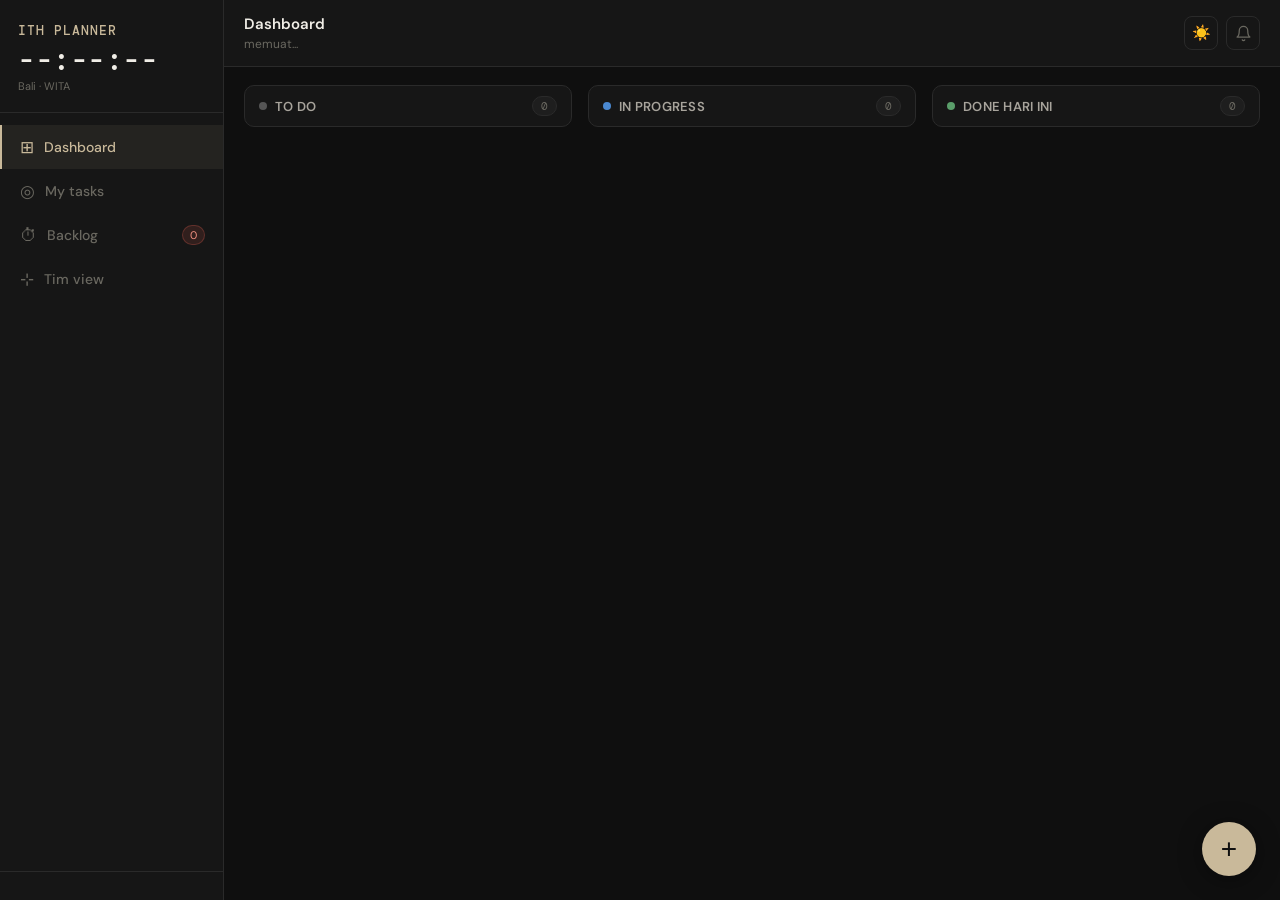
==== commit 863c44ad: "update-lightmode" ====
--- a/app.html
+++ b/app.html
@@ -42,6 +42,7 @@
           <button class="view-btn"        data-vt="priority">Prioritas</button>
         </div>
       </div>
+      <button class="theme-btn" id="themeBtn" title="Ganti tema" aria-label="Ganti tema">☀️</button>
       <button class="notif-btn" id="notifBtn" title="Notifikasi" aria-label="Notifikasi">
         <svg xmlns="http://www.w3.org/2000/svg" width="17" height="17" viewBox="0 0 24 24" fill="none" stroke="currentColor" stroke-width="1.8" stroke-linecap="round" stroke-linejoin="round" aria-hidden="true">
           <path d="M18 8A6 6 0 0 0 6 8c0 7-3 9-3 9h18s-3-2-3-9"/>
@@ -1014,6 +1015,24 @@
 }
 
 init()
+
+/* ── THEME ── */
+function applyTheme(theme) {
+  document.documentElement.setAttribute('data-theme', theme)
+  localStorage.setItem('ith-theme', theme)
+  const btn = document.getElementById('themeBtn')
+  if (btn) btn.textContent = theme === 'light' ? '🌙' : '☀️'
+}
+
+// Init theme from localStorage
+const savedTheme = localStorage.getItem('ith-theme') || 'dark'
+applyTheme(savedTheme)
+
+document.getElementById('themeBtn').addEventListener('click', () => {
+  const current = document.documentElement.getAttribute('data-theme') || 'dark'
+  applyTheme(current === 'dark' ? 'light' : 'dark')
+})
+
 </script>
 </body>
 </html>
--- a/css/main.css
+++ b/css/main.css
@@ -1,28 +1,79 @@
 /* ── RESET ── */
 *, *::before, *::after { box-sizing: border-box; margin: 0; padding: 0; }
 
-/* ── VARIABLES ── */
+/* ═══════════════════════════
+   CSS VARIABLES — DARK (default)
+═══════════════════════════ */
 :root {
   --bg:         #0f0f0f;
   --surface:    #161616;
   --surface2:   #1e1e1e;
-  --border:     #252525;
-  --border2:    #303030;
-  --text:       #e8e6e0;
+  --surface3:   #242424;
+  --border:     #2a2a2a;
+  --border2:    #363636;
+  --text:       #f0ede6;
   --text-muted: #6a6860;
-  --text-sub:   #9a9890;
+  --text-sub:   #a8a49c;
   --accent:     #c9b99a;
   --accent-dim: #7a6a56;
-  --purple:     #a89ae0;
-  --teal:       #6ab8a0;
-  --coral:      #e08878;
-  --danger:     #c0574a;
+  --purple:     #b8a8ff;
+  --teal:       #7acdb5;
+  --coral:      #f09080;
+  --danger:     #d0574a;
   --prog-dot:   #4a88d0;
   --done-dot:   #5a9e6a;
   --radius:     10px;
-  --sidebar-w:  220px;
-}
-
+  --sidebar-w:  224px;
+
+  /* Priority colors — more vibrant */
+  --p-high-bg:  rgba(240,144,128,0.18);
+  --p-high-fg:  #f09080;
+  --p-med-bg:   rgba(184,168,255,0.18);
+  --p-med-fg:   #b8a8ff;
+  --p-low-bg:   rgba(122,205,181,0.18);
+  --p-low-fg:   #7acdb5;
+
+  /* Status colors */
+  --s-todo-fg:    #a8a49c;
+  --s-prog-fg:    #80c4ff;
+  --s-done-fg:    #7acdb5;
+}
+
+/* ═══════════════════════════
+   LIGHT MODE
+═══════════════════════════ */
+[data-theme="light"] {
+  --bg:         #f4f2ee;
+  --surface:    #ffffff;
+  --surface2:   #f0ede8;
+  --surface3:   #e8e4de;
+  --border:     #ddd9d2;
+  --border2:    #ccc8c0;
+  --text:       #1a1814;
+  --text-muted: #8a8680;
+  --text-sub:   #5a5650;
+  --accent:     #7a5c3a;
+  --accent-dim: #a07850;
+  --purple:     #6040c0;
+  --teal:       #2a8a70;
+  --coral:      #c04830;
+  --danger:     #b03020;
+
+  --p-high-bg:  rgba(192,72,48,0.1);
+  --p-high-fg:  #c04830;
+  --p-med-bg:   rgba(96,64,192,0.1);
+  --p-med-fg:   #6040c0;
+  --p-low-bg:   rgba(42,138,112,0.1);
+  --p-low-fg:   #2a8a70;
+
+  --s-todo-fg:    #5a5650;
+  --s-prog-fg:    #2060b0;
+  --s-done-fg:    #2a8a70;
+}
+
+/* ═══════════════════════════
+   BASE
+═══════════════════════════ */
 body {
   font-family: 'DM Sans', sans-serif;
   background: var(--bg);
@@ -30,6 +81,7 @@
   height: 100vh;
   display: flex;
   overflow: hidden;
+  transition: background 0.2s, color 0.2s;
 }
 
 /* ═══════════════════════════
@@ -40,6 +92,7 @@
   background: var(--surface);
   border-right: 1px solid var(--border);
   display: flex; flex-direction: column;
+  transition: background 0.2s;
 }
 
 .sidebar-brand {
@@ -52,12 +105,12 @@
   font-size: 13px; font-weight: 500;
   color: var(--accent);
   letter-spacing: 0.08em; text-transform: uppercase;
-  margin-bottom: 6px;
+  margin-bottom: 8px;
 }
 
 .brand-clock {
   font-family: 'DM Mono', monospace;
-  font-size: 26px; font-weight: 500;
+  font-size: 28px; font-weight: 500;
   color: var(--text); letter-spacing: 0.02em;
   line-height: 1; margin-bottom: 4px;
 }
@@ -68,13 +121,13 @@
 
 .nav-item {
   display: flex; align-items: center; gap: 10px;
-  padding: 10px 18px; font-size: 14px;
+  padding: 11px 18px; font-size: 14px;
   color: var(--text-muted); cursor: pointer;
   border-left: 2px solid transparent;
   transition: all 0.12s; user-select: none;
 }
 .nav-item:hover  { color: var(--text-sub); background: var(--surface2); }
-.nav-item.active { color: var(--accent); border-left-color: var(--accent); background: rgba(201,185,154,0.06); }
+.nav-item.active { color: var(--accent); border-left-color: var(--accent); background: rgba(201,185,154,0.08); }
 
 .nav-icon  { font-size: 17px; flex-shrink: 0; }
 .nav-label { font-size: 14px; font-weight: 500; }
@@ -84,7 +137,7 @@
   background: var(--surface2); color: var(--text-muted);
   padding: 2px 7px; border-radius: 20px; border: 1px solid var(--border);
 }
-.nav-badge.red { background: rgba(192,87,74,0.15); color: var(--coral); border-color: rgba(192,87,74,0.3); }
+.nav-badge.red { background: rgba(208,87,74,0.15); color: var(--coral); border-color: rgba(208,87,74,0.3); }
 
 .sidebar-user {
   padding: 14px 18px; border-top: 1px solid var(--border);
@@ -92,12 +145,12 @@
 }
 
 .avatar {
-  width: 32px; height: 32px; border-radius: 50%;
+  width: 34px; height: 34px; border-radius: 50%;
   display: flex; align-items: center; justify-content: center;
-  font-size: 12px; font-weight: 600; flex-shrink: 0;
-}
-
-.user-info p    { font-size: 13px; font-weight: 500; }
+  font-size: 12px; font-weight: 700; flex-shrink: 0;
+}
+
+.user-info p    { font-size: 13px; font-weight: 600; }
 .user-info span { font-size: 12px; color: var(--text-muted); }
 
 .btn-logout {
@@ -115,12 +168,24 @@
 .topbar {
   padding: 14px 20px; border-bottom: 1px solid var(--border);
   display: flex; align-items: center; justify-content: space-between;
-  flex-shrink: 0; gap: 12px;
-}
-
-.topbar-left p    { font-size: 15px; font-weight: 500; }
+  flex-shrink: 0; gap: 12px; background: var(--surface);
+  transition: background 0.2s;
+}
+
+.topbar-left p    { font-size: 15px; font-weight: 600; }
 .topbar-left span { font-size: 12px; color: var(--text-muted); margin-top: 2px; display: block; }
 .topbar-right     { display: flex; gap: 8px; align-items: center; }
+
+/* Theme toggle */
+.theme-btn {
+  width: 34px; height: 34px;
+  border-radius: 8px; border: 1px solid var(--border);
+  background: transparent; cursor: pointer;
+  display: flex; align-items: center; justify-content: center;
+  color: var(--text-muted); font-size: 15px;
+  transition: all 0.12s;
+}
+.theme-btn:hover { border-color: var(--border2); color: var(--text-sub); }
 
 /* Notification bell */
 .notif-btn {
@@ -139,16 +204,25 @@
   background: var(--coral); color: #fff;
   font-size: 9px; font-weight: 700;
   border-radius: 8px; padding: 0 4px;
-  display: flex; align-items: center; justify-content: center;
-  display: none;
+  display: none; align-items: center; justify-content: center;
 }
 .notif-badge.visible { display: flex; }
 
-/* View toggle */
-.view-toggle {
+/* Sort & view controls */
+.sort-control {
   display: flex; border: 1px solid var(--border);
   border-radius: var(--radius); overflow: hidden;
 }
+.sort-btn {
+  padding: 6px 12px; font-size: 12px; font-weight: 500;
+  cursor: pointer; color: var(--text-muted);
+  border: none; background: transparent;
+  transition: all 0.12s; font-family: 'DM Sans', sans-serif; white-space: nowrap;
+}
+.sort-btn.active { background: var(--surface2); color: var(--text); }
+.sort-btn + .sort-btn { border-left: 1px solid var(--border); }
+
+.view-toggle { display: flex; border: 1px solid var(--border); border-radius: var(--radius); overflow: hidden; }
 .view-btn {
   padding: 6px 14px; font-size: 13px; font-weight: 500;
   cursor: pointer; color: var(--text-muted);
@@ -158,21 +232,6 @@
 .view-btn.active { background: var(--surface2); color: var(--text); }
 .view-btn + .view-btn { border-left: 1px solid var(--border); }
 
-/* Sort buttons */
-.sort-control {
-  display: flex; border: 1px solid var(--border);
-  border-radius: var(--radius); overflow: hidden;
-}
-.sort-btn {
-  padding: 6px 12px; font-size: 12px;
-  cursor: pointer; color: var(--text-muted);
-  border: none; background: transparent;
-  transition: all 0.12s; font-family: 'DM Sans', sans-serif;
-  white-space: nowrap;
-}
-.sort-btn.active { background: var(--surface2); color: var(--text); }
-.sort-btn + .sort-btn { border-left: 1px solid var(--border); }
-
 /* ── VIEWS ── */
 .view { display: none; flex: 1; overflow: hidden; }
 .view.active { display: flex; }
@@ -182,102 +241,118 @@
 ═══════════════════════════ */
 #kanbanView {
   overflow-x: auto; overflow-y: hidden;
-  padding: 16px 20px; gap: 14px;
+  padding: 18px 20px; gap: 16px;
   align-items: stretch; background: var(--bg);
 }
 
 .kanban-col {
-  flex: 1; min-width: 240px;
+  flex: 1; min-width: 260px;
   display: flex; flex-direction: column; height: 100%;
 }
 
+/* Column header — boxed, colored left border */
 .col-header {
   display: flex; align-items: center; gap: 8px;
-  padding: 9px 14px; background: var(--surface);
+  padding: 10px 14px; background: var(--surface);
   border: 1px solid var(--border); border-radius: var(--radius);
-  margin-bottom: 10px; flex-shrink: 0;
-}
-
-.col-dot   { width: 7px; height: 7px; border-radius: 50%; flex-shrink: 0; }
-.col-title { font-size: 13px; font-weight: 500; color: var(--text-sub); }
+  margin-bottom: 12px; flex-shrink: 0;
+}
+
+.col-dot   { width: 8px; height: 8px; border-radius: 50%; flex-shrink: 0; }
+.col-title { font-size: 13px; font-weight: 600; color: var(--text-sub); letter-spacing: 0.02em; text-transform: uppercase; }
 .col-count {
   font-size: 11px; color: var(--text-muted);
   background: var(--surface2); border: 1px solid var(--border);
-  padding: 1px 7px; border-radius: 20px; margin-left: auto;
-}
-
+  padding: 2px 8px; border-radius: 20px; margin-left: auto; font-family: 'DM Mono', monospace;
+}
+
+/* Scrollable card area */
 .col-cards {
   flex: 1; overflow-y: auto; display: flex;
-  flex-direction: column; gap: 8px; padding: 2px;
+  flex-direction: column; gap: 10px; padding: 2px;
   border-radius: var(--radius); transition: background 0.12s;
   scrollbar-width: thin; scrollbar-color: var(--border2) transparent;
 }
 .col-cards::-webkit-scrollbar { width: 4px; }
 .col-cards::-webkit-scrollbar-thumb { background: var(--border2); border-radius: 4px; }
 .col-cards.drag-over {
-  background: rgba(201,185,154,0.05);
-  outline: 1px dashed rgba(201,185,154,0.2); outline-offset: 2px;
-}
-
-/* ── TASK CARD ── */
+  background: rgba(201,185,154,0.06);
+  outline: 1px dashed rgba(201,185,154,0.25); outline-offset: 2px;
+}
+
+/* ── TASK CARD — scaled up ── */
 .task-card {
   background: var(--surface); border: 1px solid var(--border);
-  border-radius: var(--radius); padding: 14px;
-  cursor: pointer; transition: border-color 0.12s; user-select: none; flex-shrink: 0;
-}
-.task-card:hover { border-color: var(--border2); }
+  border-radius: var(--radius); padding: 16px;
+  cursor: pointer; transition: border-color 0.12s, box-shadow 0.12s;
+  user-select: none; flex-shrink: 0;
+}
+.task-card:hover {
+  border-color: var(--border2);
+  box-shadow: 0 2px 12px rgba(0,0,0,0.15);
+}
 .task-card.dragging { opacity: 0.4; }
-.task-card.done-card { opacity: 0.55; }
-
+.task-card.done-card { opacity: 0.5; }
+
+/* Title — much larger and bolder */
 .card-title {
-  font-size: 14px; font-weight: 600;
-  line-height: 1.4; margin-bottom: 8px; color: var(--text);
-}
-.done-card .card-title { text-decoration: line-through; color: var(--text-muted); font-weight: 500; }
-
+  font-size: 15px; font-weight: 700;
+  line-height: 1.4; margin-bottom: 10px; color: var(--text);
+  letter-spacing: -0.01em;
+}
+.done-card .card-title {
+  text-decoration: line-through; color: var(--text-muted);
+  font-weight: 500;
+}
+
+/* Description */
 .card-desc {
-  font-size: 12px; color: var(--text-muted);
-  line-height: 1.5; margin-bottom: 8px;
+  font-size: 13px; color: var(--text-sub);
+  line-height: 1.55; margin-bottom: 10px;
   display: -webkit-box; -webkit-line-clamp: 2;
   -webkit-box-orient: vertical; overflow: hidden;
 }
 
-.card-meta { display: flex; align-items: center; gap: 6px; flex-wrap: wrap; margin-bottom: 8px; }
-
-.priority-badge { font-size: 10px; padding: 2px 7px; border-radius: 4px; font-weight: 500; }
-.p-high { background: rgba(224,136,120,0.15); color: var(--coral); }
-.p-med  { background: rgba(168,154,224,0.15); color: var(--purple); }
-.p-low  { background: rgba(106,184,160,0.15); color: var(--teal); }
-
-.assignees { display: flex; gap: 3px; margin-bottom: 8px; align-items: center; }
+/* Meta row */
+.card-meta { display: flex; align-items: center; gap: 6px; flex-wrap: wrap; margin-bottom: 10px; }
+
+.priority-badge {
+  font-size: 11px; padding: 3px 9px; border-radius: 5px;
+  font-weight: 700; letter-spacing: 0.02em; text-transform: uppercase;
+}
+.p-high { background: var(--p-high-bg); color: var(--p-high-fg); }
+.p-med  { background: var(--p-med-bg);  color: var(--p-med-fg); }
+.p-low  { background: var(--p-low-bg);  color: var(--p-low-fg); }
+
+/* Assignees */
+.assignees { display: flex; gap: 4px; margin-bottom: 10px; align-items: center; }
 .av-sm {
-  width: 20px; height: 20px; border-radius: 50%;
-  font-size: 8px; font-weight: 600;
+  width: 22px; height: 22px; border-radius: 50%;
+  font-size: 9px; font-weight: 700;
   display: flex; align-items: center; justify-content: center; flex-shrink: 0;
 }
-.assignee-names { font-size: 11px; color: var(--text-muted); margin-left: 2px; }
-
-.card-footer { border-top: 1px solid var(--border); padding-top: 7px; }
-.footer-text { font-size: 10px; color: var(--text-muted); font-family: 'DM Mono', monospace; }
+.assignee-names { font-size: 12px; color: var(--text-muted); margin-left: 3px; }
+
+/* Footer */
+.card-footer { border-top: 1px solid var(--border); padding-top: 8px; }
+.footer-text { font-size: 11px; color: var(--text-muted); font-family: 'DM Mono', monospace; }
 .overdue-text {
-  display: block; font-size: 10px; color: var(--coral);
-  font-family: 'DM Mono', monospace; margin-top: 3px;
-}
-
-/* ═══════════════════════════
-   PRIORITY VIEW
-═══════════════════════════ */
-#priorityView {
-  flex-direction: column;
-  overflow-y: auto; padding: 16px 20px; background: var(--bg);
-}
-
-/* ═══════════════════════════
-   LIST (shared)
-═══════════════════════════ */
-.list-section { margin-bottom: 24px; }
+  display: block; font-size: 11px; color: var(--coral);
+  font-family: 'DM Mono', monospace; margin-top: 4px; font-weight: 500;
+}
+
+/* ═══════════════════════════
+   LIST VIEWS (shared)
+═══════════════════════════ */
+#priorityView, #myView, #backlogView {
+  flex-direction: column; overflow-y: auto;
+  padding: 18px 20px; background: var(--bg);
+}
+#timView { flex-direction: column; overflow: hidden; background: var(--bg); }
+
+.list-section { margin-bottom: 26px; }
 .list-section-title {
-  font-size: 11px; font-weight: 500; color: var(--text-muted);
+  font-size: 11px; font-weight: 600; color: var(--text-muted);
   letter-spacing: 0.06em; text-transform: uppercase;
   margin-bottom: 10px; padding-bottom: 8px;
   border-bottom: 1px solid var(--border);
@@ -286,66 +361,72 @@
 
 .list-item {
   display: flex; align-items: center; gap: 12px;
-  padding: 10px 12px; background: var(--surface);
+  padding: 12px 14px; background: var(--surface);
   border: 1px solid var(--border); border-radius: var(--radius);
-  margin-bottom: 6px; cursor: pointer; transition: border-color 0.12s;
-}
-.list-item:hover { border-color: var(--border2); }
-.list-title  { font-size: 13px; font-weight: 500; flex: 1; min-width: 0; }
-.list-meta   { font-size: 11px; color: var(--text-muted); white-space: nowrap; font-family: 'DM Mono', monospace; }
+  margin-bottom: 6px; cursor: pointer; transition: all 0.12s;
+}
+.list-item:hover { border-color: var(--border2); box-shadow: 0 2px 8px rgba(0,0,0,0.1); }
+.list-title { font-size: 14px; font-weight: 600; flex: 1; min-width: 0; color: var(--text); }
+.list-meta  { font-size: 11px; color: var(--text-muted); white-space: nowrap; font-family: 'DM Mono', monospace; }
 .list-assignees { display: flex; gap: 2px; }
 
-/* ═══════════════════════════
-   MY TASKS
-═══════════════════════════ */
-#myView { flex-direction: column; overflow-y: auto; padding: 16px 20px; background: var(--bg); }
+/* Tim view sections */
+.person-section { margin-bottom: 28px; }
+.person-header  { display: flex; align-items: center; gap: 10px; margin-bottom: 10px; padding: 8px 0; border-bottom: 1px solid var(--border); }
+.person-name    { font-size: 14px; font-weight: 600; color: var(--text-sub); }
+.person-count   { font-size: 12px; color: var(--text-muted); }
+
+.date-section { margin-bottom: 28px; }
+.date-section-header {
+  display: flex; align-items: center; gap: 10px; padding: 10px 14px;
+  margin-bottom: 10px; background: var(--surface); border: 1px solid var(--border); border-radius: var(--radius);
+}
+.date-section-title { font-size: 13px; font-weight: 600; color: var(--text-sub); flex: 1; }
+.date-section-count { font-size: 12px; color: var(--text-muted); font-family: 'DM Mono', monospace; }
 
 /* ═══════════════════════════
    BACKLOG
 ═══════════════════════════ */
-#backlogView { flex-direction: column; overflow-y: auto; padding: 16px 20px; background: var(--bg); }
 .backlog-header { margin-bottom: 16px; }
-.backlog-header p    { font-size: 14px; font-weight: 500; }
+.backlog-header p    { font-size: 15px; font-weight: 600; }
 .backlog-header span { font-size: 12px; color: var(--text-muted); margin-top: 2px; display: block; }
 
 .backlog-item {
   display: flex; align-items: center; gap: 12px;
   padding: 12px 14px; background: var(--surface);
   border: 1px solid var(--border); border-radius: var(--radius);
-  margin-bottom: 8px; cursor: pointer; transition: border-color 0.12s;
+  margin-bottom: 8px; cursor: pointer; transition: all 0.12s;
 }
 .backlog-item:hover { border-color: var(--border2); }
 
-.backlog-age { font-family: 'DM Mono', monospace; font-size: 12px; min-width: 52px; text-align: right; font-weight: 500; }
+.backlog-age { font-family: 'DM Mono', monospace; font-size: 13px; min-width: 52px; text-align: right; font-weight: 600; }
 .backlog-age.old { color: var(--coral); }
 .backlog-age.mid { color: var(--accent); }
 .backlog-age.new { color: var(--text-muted); }
 
-.backlog-title     { font-size: 13px; font-weight: 500; flex: 1; }
+.backlog-title     { font-size: 14px; font-weight: 600; flex: 1; color: var(--text); }
 .backlog-assignees { display: flex; gap: 2px; }
 
 .btn-done-quick {
-  font-size: 11px; padding: 4px 10px;
+  font-size: 11px; font-weight: 600; padding: 5px 12px;
   background: rgba(90,158,106,0.15); color: var(--teal);
-  border: 1px solid rgba(90,158,106,0.25);
+  border: 1px solid rgba(90,158,106,0.3);
   border-radius: 6px; cursor: pointer; transition: all 0.12s; white-space: nowrap;
 }
-.btn-done-quick:hover { background: rgba(90,158,106,0.25); }
-
-/* ═══════════════════════════
-   TIM VIEW
-═══════════════════════════ */
-#timView { flex-direction: column; overflow: hidden; background: var(--bg); }
-
+.btn-done-quick:hover { background: rgba(90,158,106,0.28); }
+
+/* ═══════════════════════════
+   TIM VIEW FILTERS
+═══════════════════════════ */
 .tim-filters {
   display: flex; flex-wrap: wrap; gap: 16px;
   padding: 14px 20px; border-bottom: 1px solid var(--border);
   flex-shrink: 0; background: var(--surface); align-items: center;
+  transition: background 0.2s;
 }
 
 .filter-group  { display: flex; align-items: center; gap: 8px; }
-.filter-label  { font-size: 11px; color: var(--text-muted); text-transform: uppercase; letter-spacing: 0.04em; white-space: nowrap; }
-
+.filter-label  { font-size: 11px; color: var(--text-muted); text-transform: uppercase; letter-spacing: 0.04em; white-space: nowrap; font-weight: 600; }
 .filter-chips  { display: flex; gap: 4px; flex-wrap: wrap; }
 
 .chip {
@@ -355,52 +436,188 @@
   cursor: pointer; transition: all 0.12s; font-family: 'DM Sans', sans-serif;
 }
 .chip:hover  { border-color: var(--accent-dim); color: var(--text-sub); }
-.chip.active { background: rgba(201,185,154,0.12); color: var(--accent); border-color: var(--accent-dim); }
-
-.tim-date-range {
-  display: flex; align-items: center; gap: 6px;
-}
+.chip.active { background: rgba(201,185,154,0.14); color: var(--accent); border-color: var(--accent-dim); }
+
+.tim-date-range { display: flex; align-items: center; gap: 6px; }
 .tim-date-range input[type="date"] {
-  padding: 4px 8px; background: var(--surface2);
+  padding: 5px 10px; background: var(--surface2);
   border: 1px solid var(--border2); border-radius: 8px;
   color: var(--text); font-family: 'DM Mono', monospace;
-  font-size: 11px; outline: none; cursor: pointer;
-  width: 130px;
+  font-size: 11px; outline: none; cursor: pointer; width: 132px;
+  transition: border-color 0.12s;
 }
 .tim-date-range input[type="date"]:focus { border-color: var(--accent-dim); }
-.tim-date-range input[type="date"]::-webkit-calendar-picker-indicator { filter: invert(0.6); cursor: pointer; }
+.tim-date-range input[type="date"]::-webkit-calendar-picker-indicator {
+  filter: invert(0.5); cursor: pointer;
+}
+[data-theme="light"] .tim-date-range input[type="date"]::-webkit-calendar-picker-indicator {
+  filter: none;
+}
 .tim-date-sep { font-size: 11px; color: var(--text-muted); }
 
 #timViewContent {
-  flex: 1; overflow-y: auto; padding: 16px 20px;
+  flex: 1; overflow-y: auto; padding: 18px 20px;
   scrollbar-width: thin; scrollbar-color: var(--border2) transparent;
 }
 
-.date-section { margin-bottom: 28px; }
-.date-section-header {
+/* ═══════════════════════════
+   FAB
+═══════════════════════════ */
+#fab {
+  position: fixed; bottom: 24px; right: 24px;
+  width: 54px; height: 54px; background: var(--accent); color: #0f0f0f;
+  border: none; border-radius: 50%; font-size: 28px; cursor: pointer;
+  display: flex; align-items: center; justify-content: center;
+  box-shadow: 0 4px 24px rgba(0,0,0,0.4); transition: transform 0.15s; z-index: 100;
+}
+#fab:hover { transform: scale(1.08); }
+
+/* ═══════════════════════════
+   MODAL
+═══════════════════════════ */
+.modal-overlay {
+  position: fixed; inset: 0; background: rgba(0,0,0,0.6);
+  display: flex; align-items: center; justify-content: center;
+  z-index: 200; padding: 20px; opacity: 0; pointer-events: none; transition: opacity 0.15s;
+}
+.modal-overlay.open { opacity: 1; pointer-events: all; }
+
+.modal {
+  background: var(--surface); border: 1px solid var(--border2);
+  border-radius: 14px; padding: 26px; width: 100%; max-width: 480px;
+  max-height: 88vh; overflow-y: auto; transform: translateY(10px);
+  transition: transform 0.15s, background 0.2s;
+  scrollbar-width: thin; scrollbar-color: var(--border2) transparent;
+}
+.modal-overlay.open .modal { transform: translateY(0); }
+
+.modal-title {
+  font-size: 16px; font-weight: 700; margin-bottom: 22px;
+  display: flex; align-items: center; justify-content: space-between;
+}
+.modal-close { font-size: 18px; color: var(--text-muted); cursor: pointer; }
+.modal-close:hover { color: var(--text); }
+
+.form-group { margin-bottom: 18px; }
+
+label {
+  display: block; font-size: 11px; font-weight: 600; color: var(--text-muted);
+  letter-spacing: 0.05em; text-transform: uppercase; margin-bottom: 7px;
+}
+
+input[type="text"], input[type="date"], textarea {
+  width: 100%; padding: 11px 14px;
+  background: var(--surface2); border: 1px solid var(--border);
+  border-radius: var(--radius); color: var(--text);
+  font-family: 'DM Sans', sans-serif; font-size: 14px; outline: none;
+  transition: border-color 0.12s, background 0.2s;
+}
+input[type="text"]:focus, input[type="date"]:focus, textarea:focus { border-color: var(--accent-dim); }
+input::placeholder, textarea::placeholder { color: var(--text-muted); }
+textarea { resize: vertical; min-height: 88px; line-height: 1.5; }
+input[type="date"]::-webkit-calendar-picker-indicator { filter: invert(0.6); cursor: pointer; }
+[data-theme="light"] input[type="date"]::-webkit-calendar-picker-indicator { filter: none; }
+
+/* ── STATUS BUTTONS ── */
+.status-btns { display: flex; gap: 6px; }
+
+.status-btn {
+  flex: 1; padding: 9px 6px; border-radius: 8px;
+  font-family: 'DM Sans', sans-serif; font-size: 12px; font-weight: 700;
+  cursor: pointer; transition: all 0.15s; background: transparent;
+  letter-spacing: 0.01em;
+}
+.status-btn[data-s="todo"]       { color: rgba(168,164,156,0.4); border: 1px solid rgba(168,164,156,0.2); }
+.status-btn[data-s="inprogress"] { color: rgba(128,196,255,0.4); border: 1px solid rgba(128,196,255,0.22); }
+.status-btn[data-s="done"]       { color: rgba(122,205,181,0.4); border: 1px solid rgba(122,205,181,0.22); }
+.status-btn[data-s="todo"].active       { color: var(--s-todo-fg); border: 1px solid rgba(168,164,156,0.5); background: rgba(85,85,85,0.18); }
+.status-btn[data-s="inprogress"].active { color: var(--s-prog-fg); border: 1px solid rgba(74,136,208,0.6); background: rgba(74,136,208,0.15); }
+.status-btn[data-s="done"].active       { color: var(--s-done-fg); border: 1px solid rgba(90,158,106,0.6); background: rgba(90,158,106,0.15); }
+.status-btn:focus { outline: 1px solid var(--accent-dim); outline-offset: 1px; }
+
+/* ── PRIORITY BUTTONS ── */
+.priority-btns { display: flex; gap: 6px; }
+
+.prio-btn {
+  flex: 1; padding: 9px; border-radius: 8px;
+  font-family: 'DM Sans', sans-serif; font-size: 12px; font-weight: 700;
+  cursor: pointer; transition: all 0.15s; background: transparent;
+}
+.prio-btn[data-p="high"] { color: rgba(240,144,128,0.4); border: 1px solid rgba(240,144,128,0.22); }
+.prio-btn[data-p="med"]  { color: rgba(184,168,255,0.4); border: 1px solid rgba(184,168,255,0.22); }
+.prio-btn[data-p="low"]  { color: rgba(122,205,181,0.4); border: 1px solid rgba(122,205,181,0.22); }
+.prio-btn[data-p="high"].active-high { color: var(--p-high-fg); border: 1px solid rgba(240,144,128,0.65); background: var(--p-high-bg); }
+.prio-btn[data-p="med"].active-med   { color: var(--p-med-fg);  border: 1px solid rgba(184,168,255,0.65); background: var(--p-med-bg); }
+.prio-btn[data-p="low"].active-low   { color: var(--p-low-fg);  border: 1px solid rgba(122,205,181,0.65); background: var(--p-low-bg); }
+.prio-btn:focus { outline: 1px solid var(--accent-dim); outline-offset: 1px; }
+
+/* Assignee list */
+.assignee-checkboxes { display: flex; flex-direction: column; gap: 7px; }
+
+.assignee-check {
   display: flex; align-items: center; gap: 10px;
-  padding: 8px 12px; margin-bottom: 10px;
-  background: var(--surface); border: 1px solid var(--border);
-  border-radius: var(--radius);
-}
-.date-section-title { font-size: 12px; font-weight: 500; color: var(--text-sub); flex: 1; }
-.date-section-count { font-size: 11px; color: var(--text-muted); }
-
-.person-section { margin-bottom: 24px; }
-.person-header  { display: flex; align-items: center; gap: 10px; margin-bottom: 10px; padding: 8px 0; border-bottom: 1px solid var(--border); }
-.person-name    { font-size: 13px; font-weight: 500; color: var(--text-sub); }
-.person-count   { font-size: 11px; color: var(--text-muted); }
+  padding: 10px 12px; border: 1px solid var(--border);
+  border-radius: 8px; cursor: pointer; transition: border-color 0.12s; user-select: none;
+}
+.assignee-check:focus    { outline: 1px solid var(--accent-dim); }
+.assignee-check.selected { border-color: var(--accent-dim); background: rgba(201,185,154,0.08); }
+.assignee-check-name     { font-size: 14px; font-weight: 500; }
+
+/* Modal actions */
+.modal-actions { display: flex; gap: 8px; margin-top: 22px; }
+
+.btn-cancel {
+  flex: 1; padding: 11px; background: transparent;
+  border: 1px solid var(--border); border-radius: var(--radius);
+  color: var(--text-muted); font-family: 'DM Sans', sans-serif; font-size: 13px; cursor: pointer;
+}
+.btn-save {
+  flex: 2; padding: 11px; background: var(--accent); border: none;
+  border-radius: var(--radius); color: #0f0f0f;
+  font-family: 'DM Sans', sans-serif; font-size: 14px; font-weight: 700; cursor: pointer;
+  transition: opacity 0.12s;
+}
+.btn-save:hover    { opacity: 0.88; }
+.btn-save:disabled { opacity: 0.45; cursor: not-allowed; }
+
+.btn-danger {
+  padding: 11px 16px; background: rgba(208,87,74,0.1);
+  border: 1px solid rgba(208,87,74,0.35); border-radius: var(--radius);
+  color: var(--danger); font-family: 'DM Sans', sans-serif; font-size: 13px; cursor: pointer;
+}
+
+/* Required mark */
+.req-mark { color: var(--coral); font-size: 11px; margin-left: 2px; }
+
+/* History */
+.history-list  { margin-top: 20px; border-top: 1px solid var(--border); padding-top: 16px; }
+.history-title { font-size: 11px; color: var(--text-muted); text-transform: uppercase; letter-spacing: 0.05em; margin-bottom: 10px; font-weight: 600; }
+.history-item  { display: flex; gap: 8px; margin-bottom: 10px; align-items: flex-start; }
+.history-dot   { width: 6px; height: 6px; border-radius: 50%; background: var(--border2); margin-top: 5px; flex-shrink: 0; }
+.history-text  { font-size: 12px; color: var(--text-muted); line-height: 1.55; }
+.history-text strong { color: var(--text-sub); font-weight: 600; }
+.history-time  { font-size: 10px; color: var(--text-muted); font-family: 'DM Mono', monospace; }
+
+.history-expand-btn {
+  background: none; border: none; cursor: pointer;
+  font-size: 12px; color: var(--accent); padding: 4px 0;
+  font-family: 'DM Sans', sans-serif; display: block;
+  margin-top: 4px; transition: opacity 0.12s;
+}
+.history-expand-btn:hover { opacity: 0.75; }
+
+.kbd-hint { font-size: 10px; color: var(--text-muted); margin-top: 8px; font-family: 'DM Mono', monospace; }
 
 /* ═══════════════════════════
    NOTIFICATION PANEL
 ═══════════════════════════ */
 #notifPanel {
   position: fixed; top: 58px; right: 16px;
-  width: 320px; max-height: 480px;
+  width: 330px; max-height: 500px;
   background: var(--surface); border: 1px solid var(--border2);
   border-radius: 14px; z-index: 150;
   display: flex; flex-direction: column;
-  box-shadow: 0 8px 32px rgba(0,0,0,0.5);
+  box-shadow: 0 8px 40px rgba(0,0,0,0.4);
   transform: translateY(-8px); opacity: 0; pointer-events: none;
   transition: all 0.15s;
 }
@@ -408,15 +625,14 @@
 
 .notif-panel-header {
   display: flex; align-items: center; justify-content: space-between;
-  padding: 14px 16px 12px; border-bottom: 1px solid var(--border);
-  flex-shrink: 0;
-}
-.notif-panel-title  { font-size: 13px; font-weight: 600; }
-.notif-mark-all     { font-size: 11px; color: var(--accent); cursor: pointer; padding: 2px 0; }
+  padding: 14px 16px 12px; border-bottom: 1px solid var(--border); flex-shrink: 0;
+}
+.notif-panel-title { font-size: 14px; font-weight: 700; }
+.notif-mark-all    { font-size: 11px; color: var(--accent); cursor: pointer; padding: 2px 0; }
 .notif-mark-all:hover { opacity: 0.8; }
 
 .notif-list  { flex: 1; overflow-y: auto; scrollbar-width: thin; scrollbar-color: var(--border2) transparent; }
-.notif-empty { padding: 32px 16px; text-align: center; font-size: 12px; color: var(--text-muted); }
+.notif-empty { padding: 32px 16px; text-align: center; font-size: 13px; color: var(--text-muted); }
 
 .notif-item {
   display: flex; align-items: flex-start; gap: 10px;
@@ -425,164 +641,43 @@
   transition: background 0.1s;
 }
 .notif-item:hover { background: var(--surface2); }
-.notif-item.unread { background: rgba(201,185,154,0.04); }
+.notif-item.unread { background: rgba(201,185,154,0.05); }
 .notif-item.unread::before {
-  content: ''; width: 6px; height: 6px; border-radius: 50%;
+  content: ''; width: 7px; height: 7px; border-radius: 50%;
   background: var(--accent); flex-shrink: 0; margin-top: 4px;
 }
-.notif-item:not(.unread)::before {
-  content: ''; width: 6px; flex-shrink: 0;
-}
+.notif-item:not(.unread)::before { content: ''; width: 7px; flex-shrink: 0; }
 
 .notif-item-body { flex: 1; min-width: 0; }
-.notif-msg  { font-size: 12px; color: var(--text); line-height: 1.5; margin-bottom: 3px; }
+.notif-msg  { font-size: 13px; color: var(--text); line-height: 1.5; margin-bottom: 3px; }
 .notif-time { font-size: 10px; color: var(--text-muted); font-family: 'DM Mono', monospace; }
 
 .notif-read-btn {
   font-size: 10px; color: var(--text-muted); cursor: pointer;
-  padding: 2px 6px; border-radius: 4px; border: 1px solid var(--border);
+  padding: 3px 8px; border-radius: 5px; border: 1px solid var(--border);
   background: transparent; flex-shrink: 0; white-space: nowrap;
   font-family: 'DM Sans', sans-serif; transition: all 0.12s;
 }
 .notif-read-btn:hover { border-color: var(--border2); color: var(--text-sub); }
 
 /* ═══════════════════════════
-   FAB
-═══════════════════════════ */
-#fab {
-  position: fixed; bottom: 24px; right: 24px;
-  width: 52px; height: 52px; background: var(--accent); color: #0f0f0f;
-  border: none; border-radius: 50%; font-size: 28px; cursor: pointer;
-  display: flex; align-items: center; justify-content: center;
-  box-shadow: 0 4px 20px rgba(0,0,0,0.5); transition: transform 0.15s; z-index: 100;
-}
-#fab:hover { transform: scale(1.08); }
-
-/* ═══════════════════════════
-   MODAL
-═══════════════════════════ */
-.modal-overlay {
-  position: fixed; inset: 0; background: rgba(0,0,0,0.65);
-  display: flex; align-items: center; justify-content: center;
-  z-index: 200; padding: 20px; opacity: 0; pointer-events: none; transition: opacity 0.15s;
-}
-.modal-overlay.open { opacity: 1; pointer-events: all; }
-
-.modal {
-  background: var(--surface); border: 1px solid var(--border2);
-  border-radius: 14px; padding: 24px; width: 100%; max-width: 460px;
-  max-height: 88vh; overflow-y: auto; transform: translateY(10px);
-  transition: transform 0.15s; scrollbar-width: thin; scrollbar-color: var(--border2) transparent;
-}
-.modal-overlay.open .modal { transform: translateY(0); }
-
-.modal-title {
-  font-size: 15px; font-weight: 600; margin-bottom: 20px;
-  display: flex; align-items: center; justify-content: space-between;
-}
-.modal-close { font-size: 18px; color: var(--text-muted); cursor: pointer; }
-.modal-close:hover { color: var(--text); }
-
-.form-group { margin-bottom: 16px; }
-
-label {
-  display: block; font-size: 11px; color: var(--text-muted);
-  letter-spacing: 0.04em; text-transform: uppercase; margin-bottom: 6px;
-}
-
-input[type="text"], input[type="date"], textarea {
-  width: 100%; padding: 10px 12px;
-  background: var(--surface2); border: 1px solid var(--border);
-  border-radius: var(--radius); color: var(--text);
-  font-family: 'DM Sans', sans-serif; font-size: 13px; outline: none; transition: border-color 0.12s;
-}
-input[type="text"]:focus, input[type="date"]:focus, textarea:focus { border-color: var(--accent-dim); }
-input::placeholder, textarea::placeholder { color: var(--text-muted); }
-textarea { resize: vertical; min-height: 80px; }
-input[type="date"]::-webkit-calendar-picker-indicator { filter: invert(1); cursor: pointer; opacity: 0.7; }
-
-/* ── STATUS BUTTONS ── */
-.status-btns { display: flex; gap: 6px; }
-
-.status-btn {
-  flex: 1; padding: 8px 6px; border-radius: 8px;
-  font-family: 'DM Sans', sans-serif; font-size: 12px; font-weight: 600;
-  cursor: pointer; transition: all 0.15s; background: transparent;
-}
-/* Unselected: dim text + thin border only */
-.status-btn[data-s="todo"]       { color: rgba(154,152,144,0.45); border: 1px solid rgba(154,152,144,0.2); }
-.status-btn[data-s="inprogress"] { color: rgba(106,171,240,0.45); border: 1px solid rgba(106,171,240,0.22); }
-.status-btn[data-s="done"]       { color: rgba(106,184,160,0.45); border: 1px solid rgba(106,184,160,0.22); }
-/* Selected: vibrant text + bg */
-.status-btn[data-s="todo"].active       { color: var(--text-sub); border: 1px solid rgba(154,152,144,0.5); background: rgba(85,85,85,0.2); }
-.status-btn[data-s="inprogress"].active { color: #80c0ff; border: 1px solid rgba(74,136,208,0.6); background: rgba(74,136,208,0.18); }
-.status-btn[data-s="done"].active       { color: #80d8b8; border: 1px solid rgba(90,158,106,0.6); background: rgba(90,158,106,0.18); }
-.status-btn:focus { outline: 1px solid var(--accent-dim); outline-offset: 1px; }
-
-/* ── PRIORITY BUTTONS ── */
-.priority-btns { display: flex; gap: 6px; }
-
-.prio-btn {
-  flex: 1; padding: 8px; border-radius: 8px;
-  font-family: 'DM Sans', sans-serif; font-size: 12px; font-weight: 600;
-  cursor: pointer; transition: all 0.15s; background: transparent;
-}
-/* Unselected: dim text + thin border only */
-.prio-btn[data-p="high"] { color: rgba(224,136,120,0.4); border: 1px solid rgba(224,136,120,0.22); }
-.prio-btn[data-p="med"]  { color: rgba(168,154,224,0.4); border: 1px solid rgba(168,154,224,0.22); }
-.prio-btn[data-p="low"]  { color: rgba(106,184,160,0.4); border: 1px solid rgba(106,184,160,0.22); }
-/* Selected: vibrant */
-.prio-btn[data-p="high"].active-high { color: #ff9d88; border: 1px solid rgba(224,136,120,0.65); background: rgba(224,136,120,0.18); }
-.prio-btn[data-p="med"].active-med   { color: #c4b4ff; border: 1px solid rgba(168,154,224,0.65); background: rgba(168,154,224,0.18); }
-.prio-btn[data-p="low"].active-low   { color: #80d8b8; border: 1px solid rgba(106,184,160,0.65); background: rgba(106,184,160,0.18); }
-.prio-btn:focus { outline: 1px solid var(--accent-dim); outline-offset: 1px; }
-
-/* Assignee list */
-.assignee-checkboxes { display: flex; flex-direction: column; gap: 6px; }
-
-.assignee-check {
-  display: flex; align-items: center; gap: 8px;
-  padding: 8px 10px; border: 1px solid var(--border);
-  border-radius: 8px; cursor: pointer; transition: border-color 0.12s; user-select: none;
-}
-.assignee-check:focus   { outline: 1px solid var(--accent-dim); }
-.assignee-check.selected { border-color: var(--accent-dim); background: rgba(201,185,154,0.06); }
-.assignee-check-name    { font-size: 13px; }
-
-/* Modal actions */
-.modal-actions { display: flex; gap: 8px; margin-top: 20px; }
-
-.btn-cancel {
-  flex: 1; padding: 10px; background: transparent;
-  border: 1px solid var(--border); border-radius: var(--radius);
-  color: var(--text-muted); font-family: 'DM Sans', sans-serif; font-size: 13px; cursor: pointer;
-}
-.btn-save {
-  flex: 2; padding: 10px; background: var(--accent); border: none;
-  border-radius: var(--radius); color: #0f0f0f;
-  font-family: 'DM Sans', sans-serif; font-size: 13px; font-weight: 600;
-  cursor: pointer; transition: opacity 0.12s;
-}
-.btn-save:hover    { opacity: 0.88; }
-.btn-save:disabled { opacity: 0.45; cursor: not-allowed; }
-
-.btn-danger {
-  padding: 10px 16px; background: rgba(192,87,74,0.1);
-  border: 1px solid rgba(192,87,74,0.3); border-radius: var(--radius);
-  color: var(--danger); font-family: 'DM Sans', sans-serif; font-size: 13px; cursor: pointer;
-}
-
-/* History */
-.history-list  { margin-top: 20px; border-top: 1px solid var(--border); padding-top: 16px; }
-.history-title { font-size: 11px; color: var(--text-muted); text-transform: uppercase; letter-spacing: 0.04em; margin-bottom: 10px; }
-.history-item  { display: flex; gap: 8px; margin-bottom: 10px; align-items: flex-start; }
-.history-dot   { width: 6px; height: 6px; border-radius: 50%; background: var(--border2); margin-top: 5px; flex-shrink: 0; }
-.history-text  { font-size: 12px; color: var(--text-muted); line-height: 1.5; }
-.history-text strong { color: var(--text-sub); font-weight: 500; }
-.history-time  { font-size: 10px; color: var(--text-muted); font-family: 'DM Mono', monospace; }
-
-.kbd-hint { font-size: 10px; color: var(--text-muted); margin-top: 6px; font-family: 'DM Mono', monospace; }
-.empty-state { text-align: center; padding: 40px 20px; color: var(--text-muted); font-size: 13px; }
+   TOAST & MISC
+═══════════════════════════ */
+#toast {
+  position: fixed; bottom: 88px; left: 50%;
+  transform: translateX(-50%) translateY(6px);
+  background: rgba(208,87,74,0.92); color: #fff;
+  padding: 9px 20px; border-radius: 8px;
+  font-size: 13px; font-weight: 500; z-index: 300;
+  opacity: 0; transition: all 0.2s;
+  pointer-events: none; white-space: nowrap;
+}
+#toast.show { opacity: 1; transform: translateX(-50%) translateY(0); }
+
+.empty-state {
+  text-align: center; padding: 48px 20px;
+  color: var(--text-muted); font-size: 14px;
+}
 
 /* ═══════════════════════════
    RESPONSIVE
@@ -590,29 +685,5 @@
 @media (max-width: 700px) {
   #sidebar { display: none; }
   .topbar  { padding: 10px 14px; }
-  #fab     { bottom: 16px; right: 16px; width: 46px; height: 46px; font-size: 22px; }
-}
-
-/* ── TOAST ── */
-#toast {
-  position: fixed; bottom: 80px; left: 50%;
-  transform: translateX(-50%) translateY(6px);
-  background: rgba(192,87,74,0.92); color: #fff;
-  padding: 8px 18px; border-radius: 8px;
-  font-size: 12px; z-index: 300;
-  opacity: 0; transition: all 0.2s;
-  pointer-events: none; white-space: nowrap;
-}
-#toast.show { opacity: 1; transform: translateX(-50%) translateY(0); }
-
-/* ── REQUIRED MARK ── */
-.req-mark { color: var(--coral); font-size: 11px; margin-left: 2px; }
-
-/* ── HISTORY EXPAND BTN ── */
-.history-expand-btn {
-  background: none; border: none; cursor: pointer;
-  font-size: 11px; color: var(--accent); padding: 4px 0;
-  font-family: 'DM Sans', sans-serif; display: block;
-  margin-top: 4px; transition: opacity 0.12s;
-}
-.history-expand-btn:hover { opacity: 0.75; }
+  #fab     { bottom: 16px; right: 16px; width: 48px; height: 48px; font-size: 24px; }
+}
